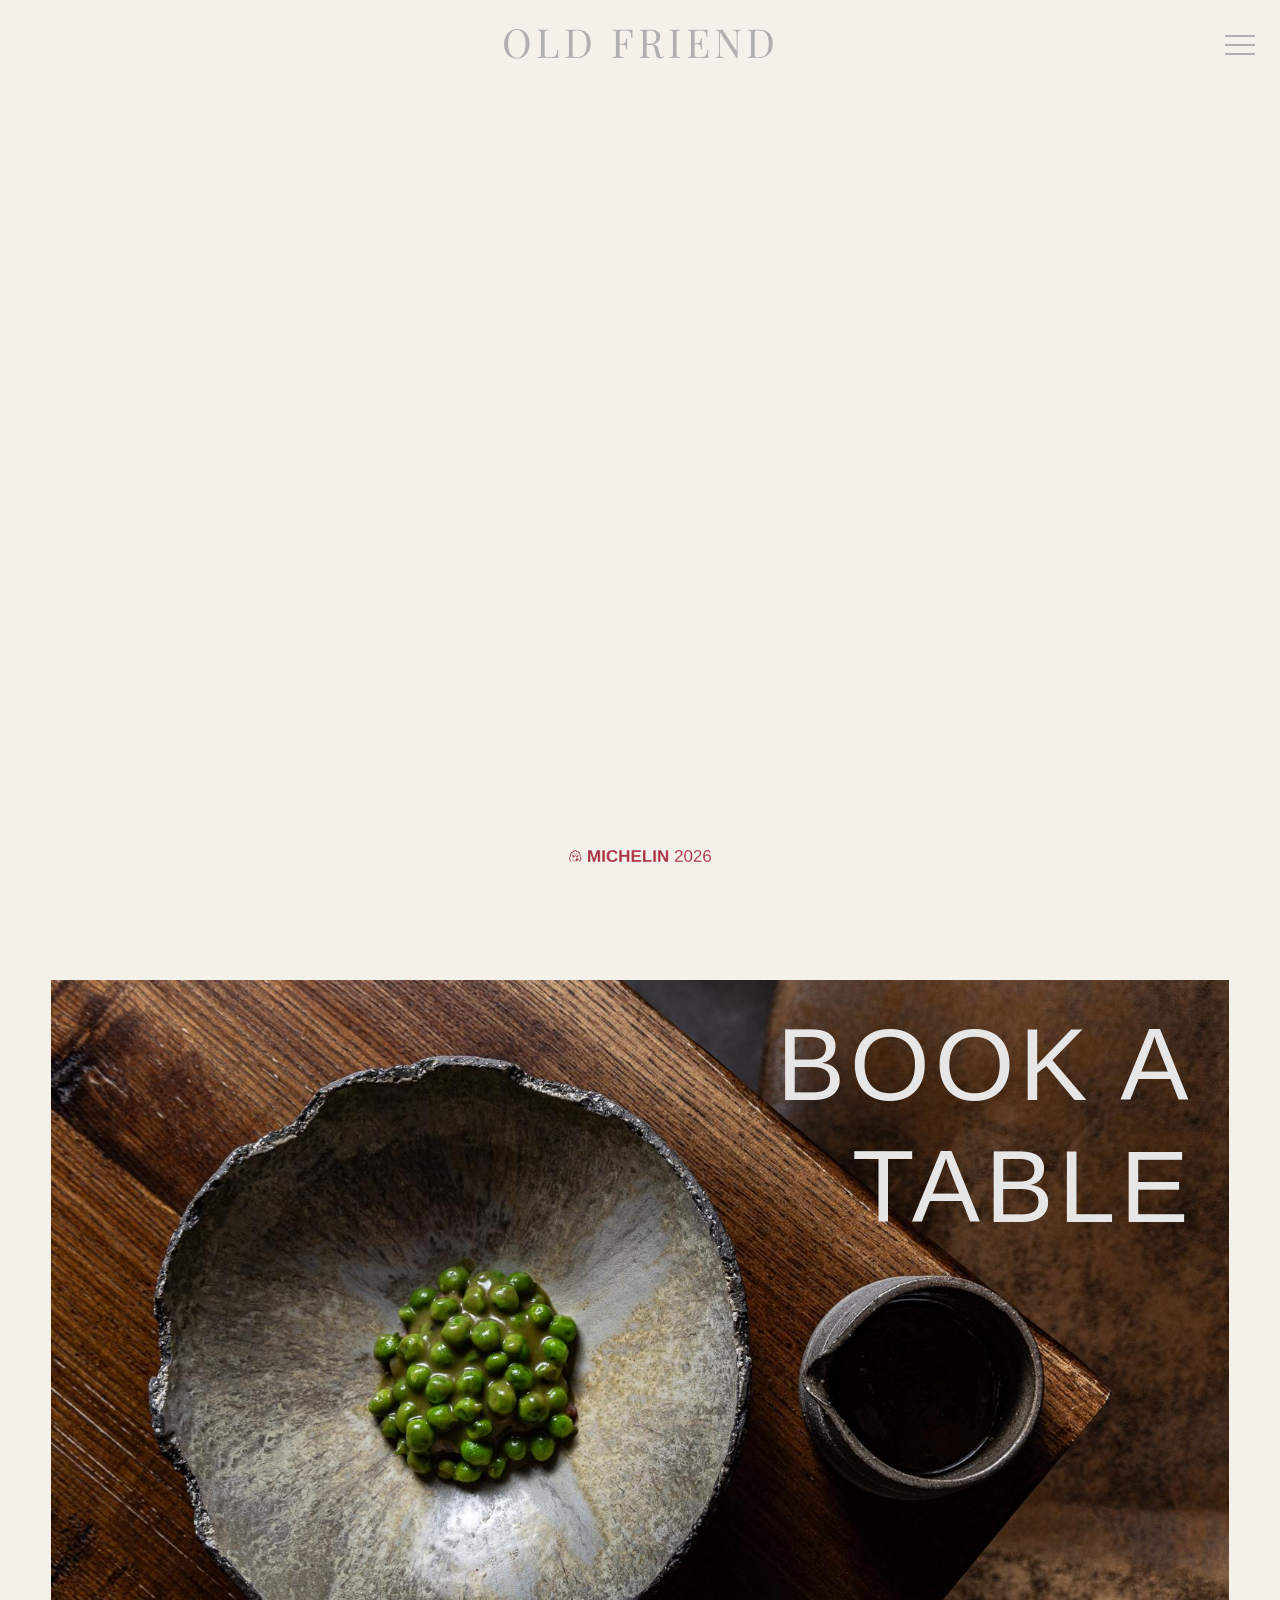
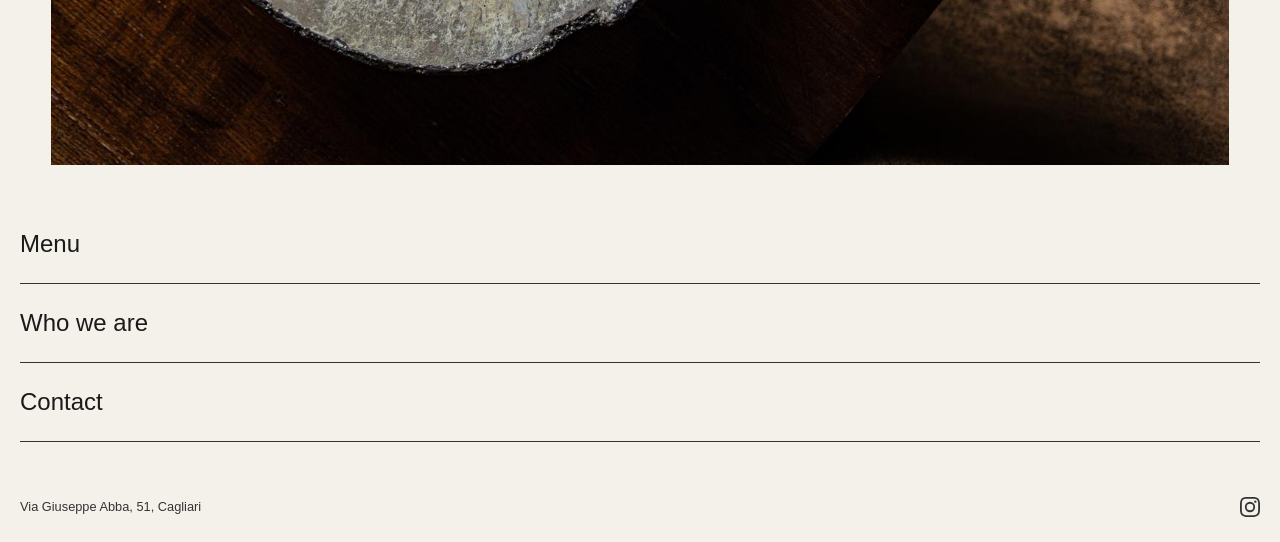
==== index.html @ 7ed7f390 "new layout with hero video" ====
<!DOCTYPE html>
<html lang="en">
<head>
    <meta charset="UTF-8">
    <meta name="viewport" content="width=device-width, initial-scale=1.0">
    <title>Old Friend</title>
    <link rel="stylesheet" href="style.css">
</head>
<body>
    <!-- Hamburger Button -->
    <div class="hamburger-btn" id="hamburger-btn">
        <span></span><span></span><span></span>
    </div>

    <!-- Full Screen Menu Overlay -->
    <nav class="fullscreen-menu" id="fullscreen-menu">
        <ul class="fullscreen-links">
            <li><a href="https://oldfriend.superbexperience.com/reserve/experience" target="_blank">Booking</a></li>
            <li><a href="#" class="nav-link" data-target="accordion-menu">Menu</a></li>
            <li><a href="#" class="nav-link" data-target="accordion-who">Who we are</a></li>
            <li><a href="#" class="nav-link" data-target="accordion-contact">Contact</a></li>
        </ul>
    </nav>

    <!-- Fixed Logo Container -->
    <div class="fixed-logo-container">
        <h1 class="logo">Old Friend</h1>
    </div>

    <!-- Full-Screen Video Hero -->
    <header class="hero-header">
        <video autoplay muted loop playsinline class="hero-video">
            <source src="media/videos/image 20.mp4" type="video/mp4">
        </video>
        
        <!-- Michelin Badge Wrapper for Sticky Logic -->
        <div class="michelin-wrapper" id="michelin-wrapper">
            <div class="michelin-badge" id="michelin-badge">
                <img src="media/logos/michelin2026.png" alt="Michelin Guide 2026" class="michelin-img">
            </div>
        </div>
    </header>

    <main class="menu-container">
        <!-- Standalone Booking Section (Crossfading Images) -->
        <!-- Standalone Booking Section (Crossfading Images) -->
        <a href="https://oldfriend.superbexperience.com/reserve/experience" target="_blank" class="booking-link">
            <div class="booking-crossfade">
                <!-- Base image (matches the first image so there is no flash on load) -->
                <img src="media/photos/image 05.jpeg" class="cf-base-img" style="width: 100%; display: block; height: auto;">
                
                <!-- The 6 crossfading images -->
                <img src="media/photos/image 05.jpeg" alt="Booking 1" class="cf-img cf-1">
                <img src="media/photos/image 06.jpeg" alt="Booking 2" class="cf-img cf-2">
                <img src="media/photos/image 04.jpeg" alt="Booking 3" class="cf-img cf-3">
                <img src="media/photos/image 13.jpeg" alt="Booking 4" class="cf-img cf-4">
                <img src="media/photos/image 15.jpeg" alt="Booking 5" class="cf-img cf-5">
                <img src="media/photos/image 16.jpeg" alt="Booking 6" class="cf-img cf-6">
                
                <div class="booking-overlay" style="z-index: 2;">BOOK A<br>TABLE</div>
            </div>
        </a>

        <!-- Original Accordions -->
        <section class="menu-section">
            <h2 class="menu-title" id="accordion-menu">Menu</h2>
            <div class="menu-content">
                <div id="dynamic-menu-container">Loading today's menus...</div>
            </div>
        </section>

        <!-- Menu Modal -->
        <div id="menu-modal" class="menu-modal">
            <div class="modal-close" id="modal-close">&times;</div>
            <div class="modal-content" id="modal-content"></div>
        </div>

       <section class="menu-section">
            <h2 class="menu-title" id="accordion-who">Who we are</h2>
            <div class="menu-content">
                <p>Old Friend was born from a desire to strip away the stiff pretensions of traditional fine dining without compromising on culinary brilliance. Helmed by Chef Dario Torabi, the restaurant operates on a strictly punk-rock philosophy: raw, authentic, and unapologetic. Rooted deeply in Cagliari, the kitchen champions wild fermentation, natural wines, and hyper-local Sardinian ingredients, elevating them with Michelin-level precision and technique. It is a space where the visceral energy of an underground venue meets absolute gastronomic rigor, proving that world-class cuisine doesn't need white tablecloths—just a rebellious, uncompromising passion for the craft.</p>
                
                <!-- Added Image 07 -->
                <img src="media/photos/image 07.jpeg" alt="Inside Old Friend" style="width: 100%; height: auto; margin-top: 25px; display: block;">
            </div>
        </section>

        <section class="menu-section">
            <h2 class="menu-title" id="accordion-contact">Contact</h2>
            <div class="menu-content">
                <p style="margin-top: 0; line-height: 1.6;">
                    <strong>Address</strong><br>
                    Via Giuseppe Abba, 51<br>
                    09127 Cagliari CA, Italy
                </p>
                <p style="line-height: 1.6;">
                    <strong>Contact</strong><br>
                    <a href="mailto:info@oldfriendcagliari.com" style="color: #1a1a1a; text-decoration: none;">info@oldfriendcagliari.com</a><br>
                    <a href="tel:+390000000000" style="color: #1a1a1a; text-decoration: none;">+39 000 000 0000</a>
                </p>
            </div>
        </section>
    </main>

    <!-- Fixed Footer -->
    <footer class="site-footer">
        <div class="address">Via Giuseppe Abba, 51, Cagliari</div>
        <a href="https://www.instagram.com/oldfriendcagliari/" target="_blank" class="ig-link" aria-label="Instagram">
            <svg viewBox="0 0 24 24" width="20" height="20" fill="currentColor">
                <path d="M12 2.163c3.204 0 3.584.012 4.85.07 3.252.148 4.771 1.691 4.919 4.919.058 1.265.069 1.645.069 4.849 0 3.205-.012 3.584-.069 4.849-.149 3.225-1.664 4.771-4.919 4.919-1.266.058-1.644.07-4.85.07-3.204 0-3.584-.012-4.849-.07-3.26-.149-4.771-1.699-4.919-4.92-.058-1.265-.07-1.644-.07-4.849 0-3.204.013-3.583.07-4.849.149-3.227 1.664-4.771 4.919-4.919 1.266-.057 1.645-.069 4.849-.069zM12 0C8.741 0 8.333.014 7.053.072 2.695.272.273 2.69.073 7.052.014 8.333 0 8.741 0 12c0 3.259.014 3.668.072 4.948.2 4.358 2.618 6.78 6.98 6.98C8.333 23.986 8.741 24 12 24c3.259 0 3.668-.014 4.948-.072 4.354-.2 6.782-2.618 6.979-6.98.059-1.28.073-1.689.073-4.948 0-3.259-.014-3.667-.072-4.947-.196-4.354-2.617-6.78-6.979-6.98C15.668.014 15.259 0 12 0zm0 5.838a6.162 6.162 0 100 12.324 6.162 6.162 0 000-12.324zM12 16a4 4 0 110-8 4 4 0 010 8zm6.406-11.845a1.44 1.44 0 100 2.881 1.44 1.44 0 000-2.881z"/>
            </svg>
        </a>
    </footer>

    <script src="script.js"></script>
</body>
</html>
---- style.css ----
@import url('https://fonts.googleapis.com/css2?family=Playfair+Display:ital,wght@0,400;0,600;1,400&display=swap');

/* --- 1. BASE STYLES --- */
body {
    margin: 0;
    padding-top: 0;
    font-family: sans-serif;
    display: flex;
    flex-direction: column;
    min-height: 100vh; /* Fallback for older screens */
    min-height: 100dvh; /* The mobile fix */
    background-color: #f4f1eb; 
    color: #1a1a1a;
}

body.modal-open {
    overflow: hidden;
}

/* --- 2. HERO HEADER & LOGOS --- */
.hero-header {
    position: relative;
    width: 100%;
    height: 100dvh;
    display: flex;
    flex-direction: column;
    justify-content: space-between;
    align-items: center;
    padding: 30px 0 40px 0;
    box-sizing: border-box;
    overflow: visible; /* Prevents clipping of Michelin badge */
}

.hero-video {
    position: absolute;
    top: 0;
    left: 0;
    width: 100%;
    height: 100%;
    object-fit: cover;
    z-index: 0;
}

.fixed-logo-container {
    position: fixed;
    top: 0;
    left: 0;
    width: 100%;
    padding: 15px 0;
    z-index: 1002;
    text-align: center;
    background-color: transparent; 
    pointer-events: none; 
    transition: background-color 0.3s ease, height 0.3s ease;
    height: 70px;
}

.fixed-logo-container.scrolled-bg {
    background-color: #f4f1eb; 
    height: 90px;
}

.logo {
    font-family: 'Playfair Display', serif;
    font-weight: 400;
    font-size: 2.5rem; 
    text-transform: uppercase;
    letter-spacing: 4px; 
    margin: 0;
    color: #b1b0b0; /* Light grey by default to pop over video */
    transition: color 0.3s ease;
    pointer-events: auto;
}

.fixed-logo-container.scrolled-bg .logo {
    color: #1c1c1c; /* Changes to dark over the white background */
}

.michelin-wrapper {
    position: absolute;
    bottom: 30px;
    width: 100%;
    height: 20px;
    z-index: 1004; /* Forces it above everything else */
}

.michelin-badge {
    display: flex;
    justify-content: center;
    width: 100%;
}

.michelin-img {
    height: 12px;
    width: auto;
    opacity: 0.9;
}

.michelin-badge.stuck {
    position: fixed;
    top: 65px;
    z-index: 1003;
    padding-top: 10px;
}

/* --- 3. HAMBURGER MENU & OVERLAY --- */
.hamburger-btn {
    position: fixed;
    top: 35px;
    right: 25px;
    width: 30px;
    height: 20px;
    z-index: 2005;
    cursor: pointer;
    display: flex;
    flex-direction: column;
    justify-content: space-between;
}

.hamburger-btn span {
    display: block;
    height: 2px;
    width: 100%;
    background-color: #b1b0b0; /* Matches the light grey logo by default */
    transition: 0.3s;
}

/* Changes to dark when scrolled over the white background */
.hamburger-btn.scrolled-bg span {
    background-color: #1c1c1c; 
}

/* X Animation */
.hamburger-btn.open span:nth-child(1) { transform: translateY(9px) rotate(45deg); }
.hamburger-btn.open span:nth-child(2) { opacity: 0; }
.hamburger-btn.open span:nth-child(3) { transform: translateY(-9px) rotate(-45deg); }

.fullscreen-menu {
    position: fixed;
    top: 0; left: 0;
    width: 100vw; height: 100dvh;
    background-color: #f4f1eb;
    z-index: 2004;
    display: flex;
    justify-content: center;
    align-items: center;
    opacity: 0;
    pointer-events: none;
    transition: opacity 0.3s ease;
}

.fullscreen-menu.active {
    opacity: 1;
    pointer-events: auto;
}

.fullscreen-links {
    list-style: none;
    padding: 0;
    text-align: center;
    width: 80%;
}

.fullscreen-links li {
    border-bottom: 1px solid #333;
}

.fullscreen-links li:first-child {
    border-top: 1px solid #333;
}

.fullscreen-links a {
    display: block;
    padding: 25px 0;
    font-family: 'Playfair Display', serif;
    font-size: 2rem;
    color: #1a1a1a;
    text-decoration: none;
    text-transform: uppercase;
}

/* --- 4. MAIN CONTENT & MENU ACCORDIONS --- */
.menu-container {
    margin: 0 0 30px 0; 
    padding: 20px 20px 0 20px;
    flex: 1;
    background-color: #f4f1eb;
    min-height: 110dvh; 
}

.menu-section {
    border-bottom: 1px solid #333;
    padding: 5px 0;
}

.menu-title {
    cursor: pointer;
    padding: 20px 0;
    margin: 0;
    font-weight: normal;
    -webkit-tap-highlight-color: transparent; 
}

.menu-title:hover,
.menu-title.active {
    font-style: italic;
    color: #8a1c1c; 
    transition: all 0.2s ease-in-out;
}

.menu-content {
    display: none;
    padding-bottom: 20px;
}

.menu-category-title {
    font-family: 'Playfair Display', serif;
    font-size: 1.2rem; 
    font-weight: normal; 
    margin-top: 30px;
    margin-bottom: 15px;
    border-bottom: 1px solid #333;
    padding-bottom: 5px;
    color: #1a1a1a;
}

.menu-link {
    cursor: pointer;
    margin-bottom: 15px;
}
.menu-link:hover { color: #8a1c1c; }

.menu-link-header {
    display: flex;
    justify-content: space-between;
    align-items: baseline;
    font-family: 'Playfair Display', serif;
    font-weight: normal; 
    font-size: 0.85rem; 
    color: #1a1a1a;
}

.menu-link-price {
    font-family: sans-serif; 
    font-weight: 400;
    font-size: 0.85rem;
}

.menu-link-desc {
    margin: 2px 0 0 0;
    font-size: 0.85rem;
    color: #555;
}

.plus-icon {
    font-family: sans-serif;
    font-weight: 300;
    font-size: 1.1rem;
    color: #8a1c1c; 
    margin-left: 6px; 
    transition: transform 0.2s ease;
}

/* --- 5. BOOKING CROSSFADE ANIMATION --- */
.booking-link {
    text-decoration: none;
    display: block;
}

.booking-crossfade {
    position: relative;
    width: 95%;
    margin: 60px auto 40px auto; 
}

.cf-img {
    position: absolute;
    top: 0; 
    left: 0;
    width: 100%; 
    height: 100%;
    object-fit: cover;
    opacity: 0;
    animation: crossfade 78s infinite linear;
}

.cf-1 { animation-delay: 0s; }
.cf-2 { animation-delay: 13s; }
.cf-3 { animation-delay: 26s; }
.cf-4 { animation-delay: 39s; }
.cf-5 { animation-delay: 52s; }
.cf-6 { animation-delay: 65s; } 

@keyframes crossfade {
    0% { opacity: 0; }
    4% { opacity: 1; }       
    16.66% { opacity: 1; }   
    21% { opacity: 0; }      
    100% { opacity: 0; }
}

.booking-overlay {
    position: absolute;
    top: 3%; 
    right: 3%;
    color: rgb(230, 230, 230);
    font-weight: 400;
    font-family: sans-serif; 
    text-align: right;
    line-height: 1.2; 
    font-size: 8vw; 
    letter-spacing: 5px; 
    z-index: 2; /* Forces it above fading images */
}

/* --- 6. MENU MODAL --- */
.menu-modal {
    display: none; 
    position: fixed;
    top: 2.5%; 
    left: 2.5%; 
    width: 95vw; 
    height: 95dvh; 
    background-color: rgb(240, 232, 232); 
    border-color: #6d6c6c;
    border: 1px solid;
    z-index: 2000;
    overflow-y: auto;
    padding: 60px 20px 40px 20px;
    box-sizing: border-box;
}

.menu-modal.active {
    display: block;
}

.modal-close {
    position: absolute;
    top: 20px; 
    right: 30px;
    font-size: 2.5rem; 
    cursor: pointer;
    font-family: sans-serif;
    color: #1a1a1a;
}

.modal-content {
    max-width: 600px; 
    margin: 0 auto;
    display: flex;
    flex-direction: column;
    min-height: calc(100dvh - 100px); 
}

.modal-title {
    font-family: 'Playfair Display', serif;
    font-size: 2rem;
    text-align: center;
    text-transform: uppercase;
    margin-bottom: 5px;
}

.modal-subtitle {
    text-align: center;
    font-size: 1rem;
    margin-bottom: 30px;
    font-weight: bold;
}

.dish-item {
    font-family: sans-serif;
    font-size: 1.1rem;
    text-align: center;
    margin-bottom: 15px;
}

.dish-item-alla-carta {
    display: flex;
    justify-content: space-between;
    margin-bottom: 15px;
    font-size: 1.1rem;
}

.dish-item-alla-carta:first-of-type {
    margin-top: 30px; 
}

.dish-item-alla-carta strong {
    font-weight: normal; 
    font-family: 'Playfair Display', serif; 
}

.oppure {
    text-align: center;
    font-style: italic;
    margin: 30px 0;
    color: #555;
}

.allergen-sup {
    font-size: 0.6rem;
    margin-left: 2px;
}

.allergen-footer {
    margin-top: auto; 
    padding-top: 30px;
    padding-bottom: 20px; 
    border-top: 1px solid #ccc;
    font-size: 0.75rem;
    color: #555;
    line-height: 1.5;
}

/* --- 7. FOOTER --- */
.site-footer {
    background-color: #f4f1eb; 
    color: #1a1a1a;
    display: flex;
    justify-content: space-between; 
    align-items: center;
    padding: 25px 20px;
    box-sizing: border-box;
}

.address {
    font-size: 0.8rem;
    color: #333;
}

.ig-link {
    color: #333;
    display: flex;
    align-items: center;
}

.ig-link:hover {
    color: #8b8386;
}
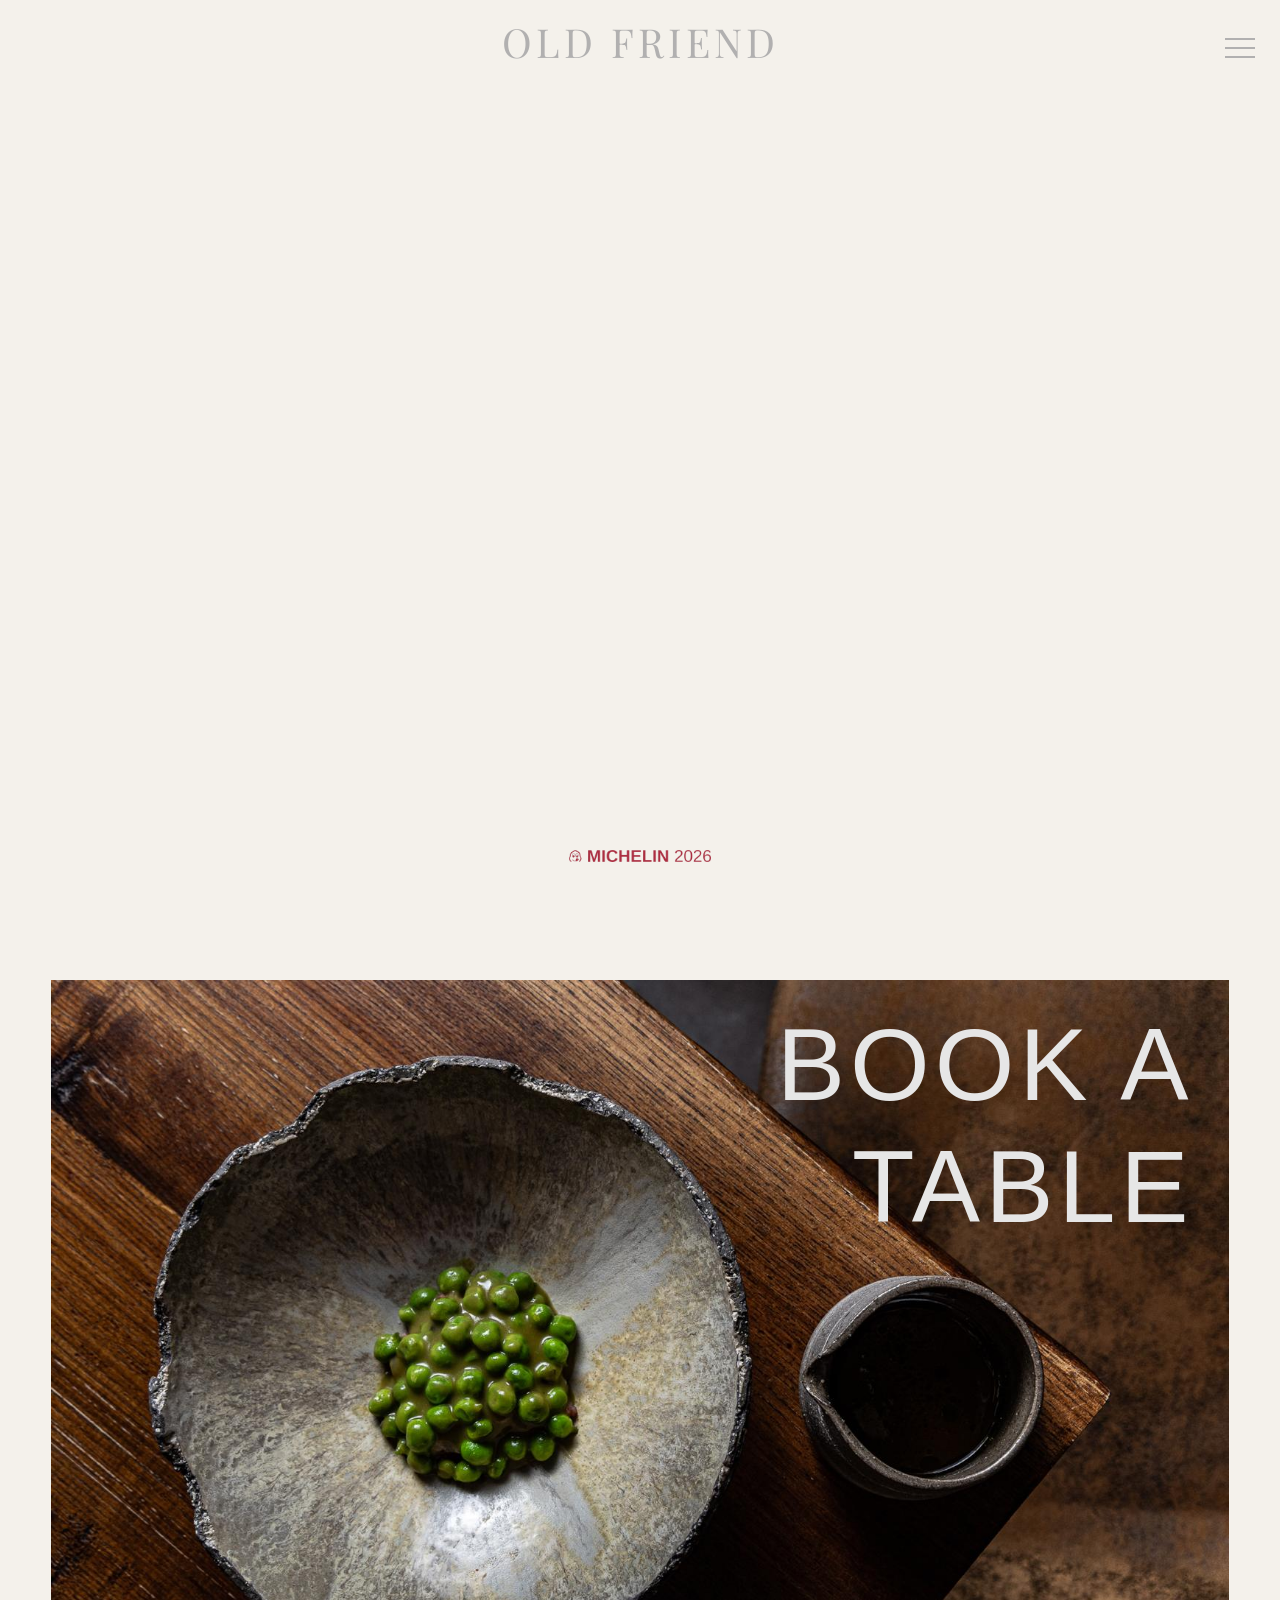
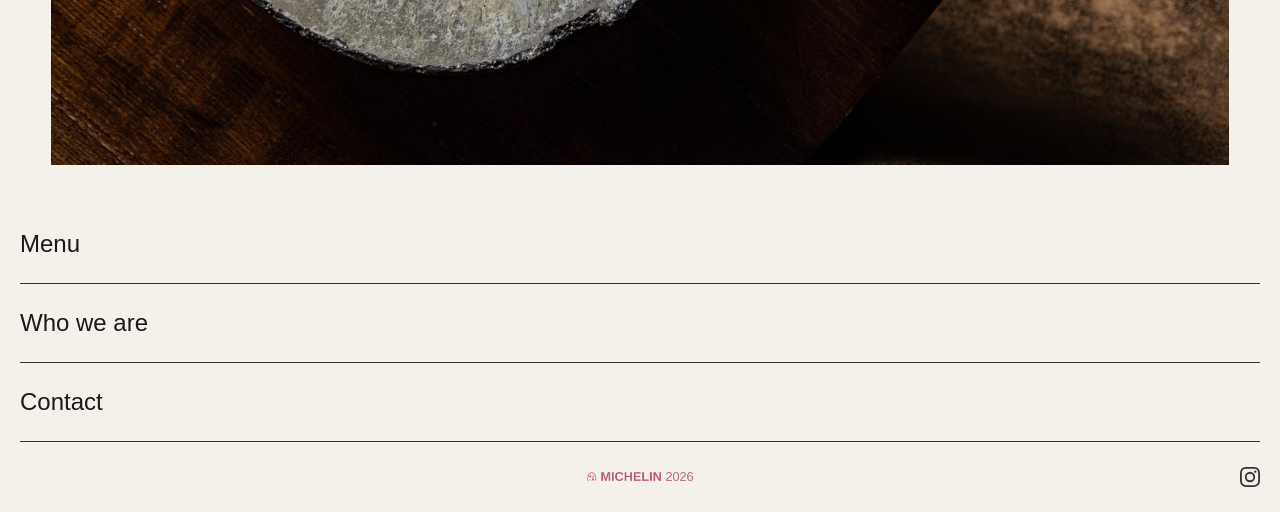
==== commit c1fb988b: "new layout" ====
--- a/index.html
+++ b/index.html
@@ -41,51 +41,50 @@
         </div>
     </header>
 
-    <main class="menu-container">
-        <!-- Standalone Booking Section (Crossfading Images) -->
-        <!-- Standalone Booking Section (Crossfading Images) -->
-        <a href="https://oldfriend.superbexperience.com/reserve/experience" target="_blank" class="booking-link">
-            <div class="booking-crossfade">
-                <!-- Base image (matches the first image so there is no flash on load) -->
-                <img src="media/photos/image 05.jpeg" class="cf-base-img" style="width: 100%; display: block; height: auto;">
-                
-                <!-- The 6 crossfading images -->
-                <img src="media/photos/image 05.jpeg" alt="Booking 1" class="cf-img cf-1">
-                <img src="media/photos/image 06.jpeg" alt="Booking 2" class="cf-img cf-2">
-                <img src="media/photos/image 04.jpeg" alt="Booking 3" class="cf-img cf-3">
-                <img src="media/photos/image 13.jpeg" alt="Booking 4" class="cf-img cf-4">
-                <img src="media/photos/image 15.jpeg" alt="Booking 5" class="cf-img cf-5">
-                <img src="media/photos/image 16.jpeg" alt="Booking 6" class="cf-img cf-6">
-                
-                <div class="booking-overlay" style="z-index: 2;">BOOK A<br>TABLE</div>
+    <!-- New wrapper to keep the footer at the bottom of the screen -->
+    <div class="scroll-content">
+        
+        <main class="menu-container">
+            <!-- Standalone Booking Section (Crossfading Images) -->
+            <a href="https://oldfriend.superbexperience.com/reserve/experience" target="_blank" class="booking-link">
+                <div class="booking-crossfade">
+                    <img src="media/photos/image 05.jpeg" class="cf-base-img" style="width: 100%; display: block; height: auto;">
+                    
+                    <img src="media/photos/image 05.jpeg" alt="Booking 1" class="cf-img cf-1">
+                    <img src="media/photos/image 06.jpeg" alt="Booking 2" class="cf-img cf-2">
+                    <img src="media/photos/image 04.jpeg" alt="Booking 3" class="cf-img cf-3">
+                    <img src="media/photos/image 13.jpeg" alt="Booking 4" class="cf-img cf-4">
+                    <img src="media/photos/image 15.jpeg" alt="Booking 5" class="cf-img cf-5">
+                    <img src="media/photos/image 16.jpeg" alt="Booking 6" class="cf-img cf-6">
+                    
+                    <div class="booking-overlay" style="z-index: 2;">BOOK A<br>TABLE</div>
+                </div>
+            </a>
+
+            <!-- Original Accordions -->
+            <section class="menu-section">
+                <h2 class="menu-title" id="accordion-menu">Menu</h2>
+                <div class="menu-content">
+                    <div id="dynamic-menu-container">Loading today's menus...</div>
+                </div>
+            </section>
+
+            <!-- Menu Modal -->
+            <div id="menu-modal" class="menu-modal">
+                <div class="modal-close" id="modal-close">&times;</div>
+                <div class="modal-content" id="modal-content"></div>
             </div>
-        </a>
 
-        <!-- Original Accordions -->
-        <section class="menu-section">
-            <h2 class="menu-title" id="accordion-menu">Menu</h2>
-            <div class="menu-content">
-                <div id="dynamic-menu-container">Loading today's menus...</div>
-            </div>
-        </section>
+           <section class="menu-section">
+                <h2 class="menu-title" id="accordion-who">Who we are</h2>
+                <div class="menu-content">
+                    <p>Old Friend was born from a desire to strip away the stiff pretensions of traditional fine dining without compromising on culinary brilliance. Helmed by Chef Dario Torabi, the restaurant operates on a strictly punk-rock philosophy: raw, authentic, and unapologetic. Rooted deeply in Cagliari, the kitchen champions wild fermentation, natural wines, and hyper-local Sardinian ingredients, elevating them with Michelin-level precision and technique. It is a space where the visceral energy of an underground venue meets absolute gastronomic rigor, proving that world-class cuisine doesn't need white tablecloths—just a rebellious, uncompromising passion for the craft.</p>
+                    
+                    <img src="media/photos/image 07.jpeg" alt="Inside Old Friend" style="width: 100%; height: auto; margin-top: 25px; display: block;">
+                </div>
+            </section>
 
-        <!-- Menu Modal -->
-        <div id="menu-modal" class="menu-modal">
-            <div class="modal-close" id="modal-close">&times;</div>
-            <div class="modal-content" id="modal-content"></div>
-        </div>
-
-       <section class="menu-section">
-            <h2 class="menu-title" id="accordion-who">Who we are</h2>
-            <div class="menu-content">
-                <p>Old Friend was born from a desire to strip away the stiff pretensions of traditional fine dining without compromising on culinary brilliance. Helmed by Chef Dario Torabi, the restaurant operates on a strictly punk-rock philosophy: raw, authentic, and unapologetic. Rooted deeply in Cagliari, the kitchen champions wild fermentation, natural wines, and hyper-local Sardinian ingredients, elevating them with Michelin-level precision and technique. It is a space where the visceral energy of an underground venue meets absolute gastronomic rigor, proving that world-class cuisine doesn't need white tablecloths—just a rebellious, uncompromising passion for the craft.</p>
-                
-                <!-- Added Image 07 -->
-                <img src="media/photos/image 07.jpeg" alt="Inside Old Friend" style="width: 100%; height: auto; margin-top: 25px; display: block;">
-            </div>
-        </section>
-
-        <section class="menu-section">
+            <section class="menu-section">
             <h2 class="menu-title" id="accordion-contact">Contact</h2>
             <div class="menu-content">
                 <p style="margin-top: 0; line-height: 1.6;">
@@ -98,19 +97,43 @@
                     <a href="mailto:info@oldfriendcagliari.com" style="color: #1a1a1a; text-decoration: none;">info@oldfriendcagliari.com</a><br>
                     <a href="tel:+390000000000" style="color: #1a1a1a; text-decoration: none;">+39 000 000 0000</a>
                 </p>
+                <p style="line-height: 1.6; margin-bottom: 0;">
+                    <strong>Reservations</strong><br>
+                    <a href="https://oldfriend.superbexperience.com/reserve/experience" target="_blank" style="color: #8a1c1c; text-decoration: underline; font-weight: 500;">Book a Table</a>
+                </p>
             </div>
         </section>
-    </main>
 
-    <!-- Fixed Footer -->
-    <footer class="site-footer">
-        <div class="address">Via Giuseppe Abba, 51, Cagliari</div>
-        <a href="https://www.instagram.com/oldfriendcagliari/" target="_blank" class="ig-link" aria-label="Instagram">
-            <svg viewBox="0 0 24 24" width="20" height="20" fill="currentColor">
-                <path d="M12 2.163c3.204 0 3.584.012 4.85.07 3.252.148 4.771 1.691 4.919 4.919.058 1.265.069 1.645.069 4.849 0 3.205-.012 3.584-.069 4.849-.149 3.225-1.664 4.771-4.919 4.919-1.266.058-1.644.07-4.85.07-3.204 0-3.584-.012-4.849-.07-3.26-.149-4.771-1.699-4.919-4.92-.058-1.265-.07-1.644-.07-4.849 0-3.204.013-3.583.07-4.849.149-3.227 1.664-4.771 4.919-4.919 1.266-.057 1.645-.069 4.849-.069zM12 0C8.741 0 8.333.014 7.053.072 2.695.272.273 2.69.073 7.052.014 8.333 0 8.741 0 12c0 3.259.014 3.668.072 4.948.2 4.358 2.618 6.78 6.98 6.98C8.333 23.986 8.741 24 12 24c3.259 0 3.668-.014 4.948-.072 4.354-.2 6.782-2.618 6.979-6.98.059-1.28.073-1.689.073-4.948 0-3.259-.014-3.667-.072-4.947-.196-4.354-2.617-6.78-6.979-6.98C15.668.014 15.259 0 12 0zm0 5.838a6.162 6.162 0 100 12.324 6.162 6.162 0 000-12.324zM12 16a4 4 0 110-8 4 4 0 010 8zm6.406-11.845a1.44 1.44 0 100 2.881 1.44 1.44 0 000-2.881z"/>
-            </svg>
-        </a>
-    </footer>
+            
+
+        </main>
+
+       <!-- Fixed Footer (Now with Michelin Logo) -->
+        <!-- Footer with Michelin logo and Instagram icon -->
+        
+        
+
+        <!-- Footer with Michelin Logo and Instagram Icon aligned on the same row -->
+        <footer class="site-footer">
+            <!-- Left spacer to ensure the Michelin badge stays perfectly centered in the layout -->
+            <div class="footer-spacer"></div>
+
+            <!-- Centered Michelin Badge -->
+            <div class="footer-michelin">
+                <img src="media/logos/michelin2026.png" alt="Michelin Guide 2026" class="michelin-img-small">
+            </div>
+            
+            <!-- Instagram Link aligned right -->
+            <div class="footer-social">
+                <a href="https://www.instagram.com/oldfriendcagliari/" target="_blank" class="ig-link" aria-label="Instagram">
+                    <svg viewBox="0 0 24 24" width="20" height="20" fill="currentColor">
+                        <path d="M12 2.163c3.204 0 3.584.012 4.85.07 3.252.148 4.771 1.691 4.919 4.919.058 1.265.069 1.645.069 4.849 0 3.205-.012 3.584-.069 4.849-.149 3.225-1.664 4.771-4.919 4.919-1.266.058-1.644.07-4.85.07-3.204 0-3.584-.012-4.849-.07-3.26-.149-4.771-1.699-4.919-4.92-.058-1.265-.07-1.644-.07-4.849 0-3.204.013-3.583.07-4.849.149-3.227 1.664-4.771 4.919-4.919 1.266-.057 1.645-.069 4.849-.069zM12 0C8.741 0 8.333.014 7.053.072 2.695.272.273 2.69.073 7.052.014 8.333 0 8.741 0 12c0 3.259.014 3.668.072 4.948.2 4.358 2.618 6.78 6.98 6.98C8.333 23.986 8.741 24 12 24c3.259 0 3.668-.014 4.948-.072 4.354-.2 6.782-2.618 6.979-6.98.059-1.28.073-1.689.073-4.948 0-3.259-.014-3.667-.072-4.947-.196-4.354-2.617-6.78-6.979-6.98C15.668.014 15.259 0 12 0zm0 5.838a6.162 6.162 0 100 12.324 6.162 6.162 0 000-12.324zM12 16a4 4 0 110-8 4 4 0 010 8zm6.406-11.845a1.44 1.44 0 100 2.881 1.44 1.44 0 000-2.881z"/>
+                    </svg>
+                </a>
+            </div>
+        </footer>
+        
+    </div>
 
     <script src="script.js"></script>
 </body>
--- a/style.css
+++ b/style.css
@@ -57,7 +57,7 @@
 
 .fixed-logo-container.scrolled-bg {
     background-color: #f4f1eb; 
-    height: 90px;
+    height: 70px;
 }
 
 .logo {
@@ -81,7 +81,7 @@
     bottom: 30px;
     width: 100%;
     height: 20px;
-    z-index: 1004; /* Forces it above everything else */
+    z-index: 1; /* Forces it above everything else */
 }
 
 .michelin-badge {
@@ -106,7 +106,7 @@
 /* --- 3. HAMBURGER MENU & OVERLAY --- */
 .hamburger-btn {
     position: fixed;
-    top: 35px;
+    top: 38px;
     right: 25px;
     width: 30px;
     height: 20px;
@@ -180,39 +180,54 @@
 }
 
 /* --- 4. MAIN CONTENT & MENU ACCORDIONS --- */
+.scroll-content {
+    display: flex;
+    flex-direction: column;
+    min-height: 100dvh; /* Ensures the video can scroll away fully */
+    background-color: #f4f1eb;
+    width: 100%;
+}
+
 .menu-container {
-    margin: 0 0 30px 0; 
     padding: 20px 20px 0 20px;
-    flex: 1;
-    background-color: #f4f1eb;
-    min-height: 110dvh; 
-}
-
-.menu-section {
-    border-bottom: 1px solid #333;
-    padding: 5px 0;
-}
-
+    flex: 1; /* Pushes the footer to the very bottom of the screen */
+}
+
+.menu-content {
+    display: none;
+    padding-bottom: 20px;
+}
+
+/* Automatically show the content ONLY when the title gets the active (italic/red) class */
+.menu-title.active + .menu-content {
+    display: block;
+}
+
+/* The main accordion titles (Menu, Who we are, Contact) */
 .menu-title {
     cursor: pointer;
     padding: 20px 0;
     margin: 0;
-    font-weight: normal;
+    font-weight: 500; 
+    font-size: 1.5rem; 
     -webkit-tap-highlight-color: transparent; 
-}
-
-.menu-title:hover,
+    transition: all 0.2s ease-in-out;
+}
+
+/* 1. ONLY apply the italic and red color when the accordion is actually OPEN */
 .menu-title.active {
     font-style: italic;
     color: #8a1c1c; 
-    transition: all 0.2s ease-in-out;
-}
-
-.menu-content {
-    display: none;
-    padding-bottom: 20px;
-}
-
+}
+
+/* 2. Desktop-only hover effect (prevents the "sticky" bug on mobile phones) */
+@media (hover: hover) {
+    .menu-title:hover {
+        color: #8a1c1c; /* Changes color on mouse hover, but won't stick on touch screens */
+    }
+}
+
+/* "Alla Carta" and "Degustazione" Headers */
 .menu-category-title {
     font-family: 'Playfair Display', serif;
     font-size: 1.2rem; 
@@ -230,35 +245,41 @@
 }
 .menu-link:hover { color: #8a1c1c; }
 
+/* The Item Titles (e.g. A SUD DI NESSUN NORD) */
 .menu-link-header {
     display: flex;
     justify-content: space-between;
     align-items: baseline;
     font-family: 'Playfair Display', serif;
     font-weight: normal; 
-    font-size: 0.85rem; 
-    color: #1a1a1a;
-}
-
+    font-size: 1rem; /* Increased back up from 0.85rem */
+    color: #1a1a1a;
+}
+
+/* The Prices (e.g. €90) */
 .menu-link-price {
     font-family: sans-serif; 
-    font-weight: 400;
-    font-size: 0.85rem;
-}
-
+    font-weight: 600; /* Restores the bold look from the screenshot */
+    font-size: 1.15rem; /* Restores the larger size */
+}
+
+/* The Descriptions (e.g. 12 portate) */
 .menu-link-desc {
     margin: 2px 0 0 0;
-    font-size: 0.85rem;
+    font-size: 0.9rem;
     color: #555;
 }
 
-.plus-icon {
-    font-family: sans-serif;
-    font-weight: 300;
-    font-size: 1.1rem;
-    color: #8a1c1c; 
-    margin-left: 6px; 
-    transition: transform 0.2s ease;
+/* Added Michelin Logo at the bottom of the accordions */
+.bottom-michelin {
+    display: flex;
+    justify-content: center;
+    padding: 60px 0 20px 0; /* Gives it breathing room below the contact info */
+}
+
+.menu-section {
+    border-bottom: 1px solid #333;
+    padding: 5px 0;
 }
 
 /* --- 5. BOOKING CROSSFADE ANIMATION --- */
@@ -317,14 +338,14 @@
 .menu-modal {
     display: none; 
     position: fixed;
-    top: 2.5%; 
-    left: 2.5%; 
-    width: 95vw; 
-    height: 95dvh; 
+    top: 0; 
+    left: 0; 
+    width: 100vw; 
+    height: 100dvh; 
     background-color: rgb(240, 232, 232); 
     border-color: #6d6c6c;
     border: 1px solid;
-    z-index: 2000;
+    z-index: 2006;
     overflow-y: auto;
     padding: 60px 20px 40px 20px;
     box-sizing: border-box;
@@ -417,15 +438,34 @@
     background-color: #f4f1eb; 
     color: #1a1a1a;
     display: flex;
-    justify-content: space-between; 
+    justify-content: space-between;
     align-items: center;
     padding: 25px 20px;
     box-sizing: border-box;
-}
-
-.address {
-    font-size: 0.8rem;
-    color: #333;
+    width: 100%;
+}
+
+/* Three equal columns to maintain exact centering */
+.footer-spacer,
+.footer-michelin,
+.footer-social {
+    flex: 1;
+    display: flex;
+    align-items: center;
+}
+
+.footer-michelin {
+    justify-content: center;
+}
+
+.footer-social {
+    justify-content: flex-end;
+}
+
+.michelin-img-small {
+    height: 9px;
+    width: auto;
+    opacity: 0.7;
 }
 
 .ig-link {
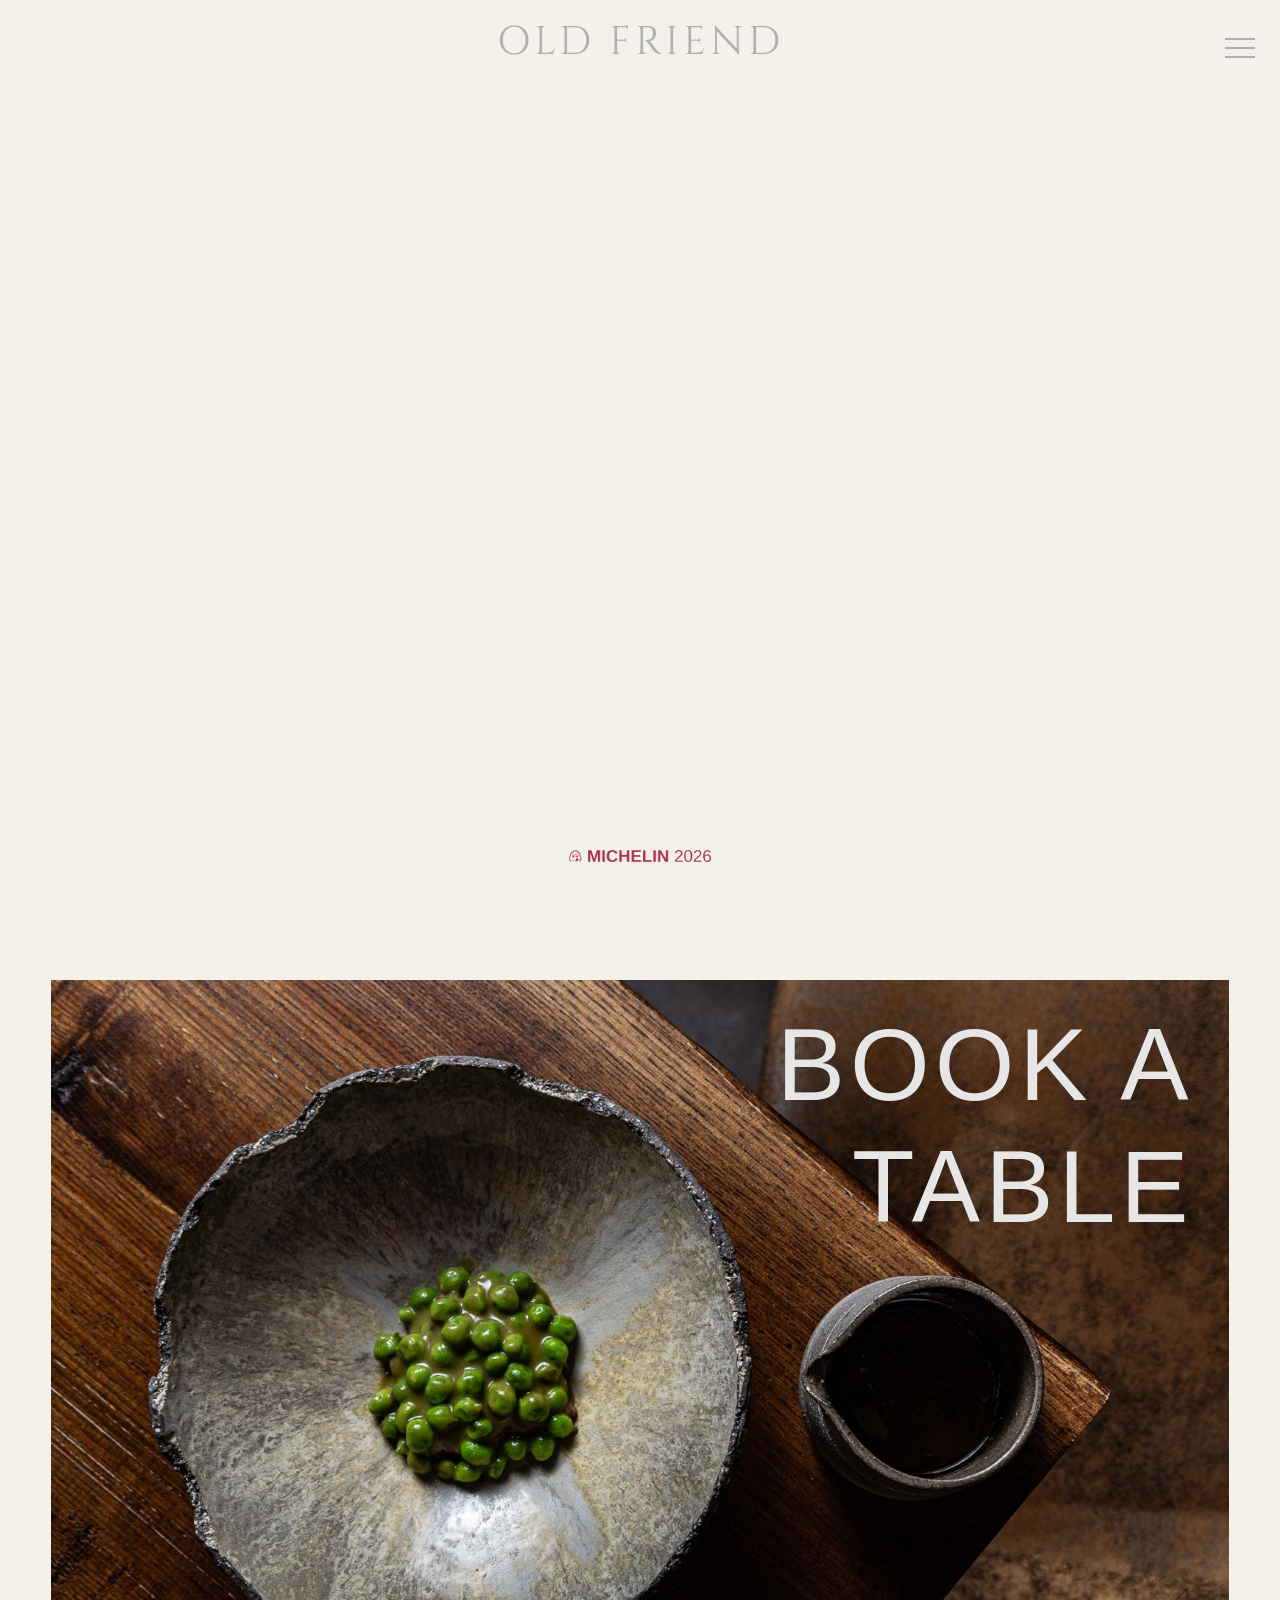
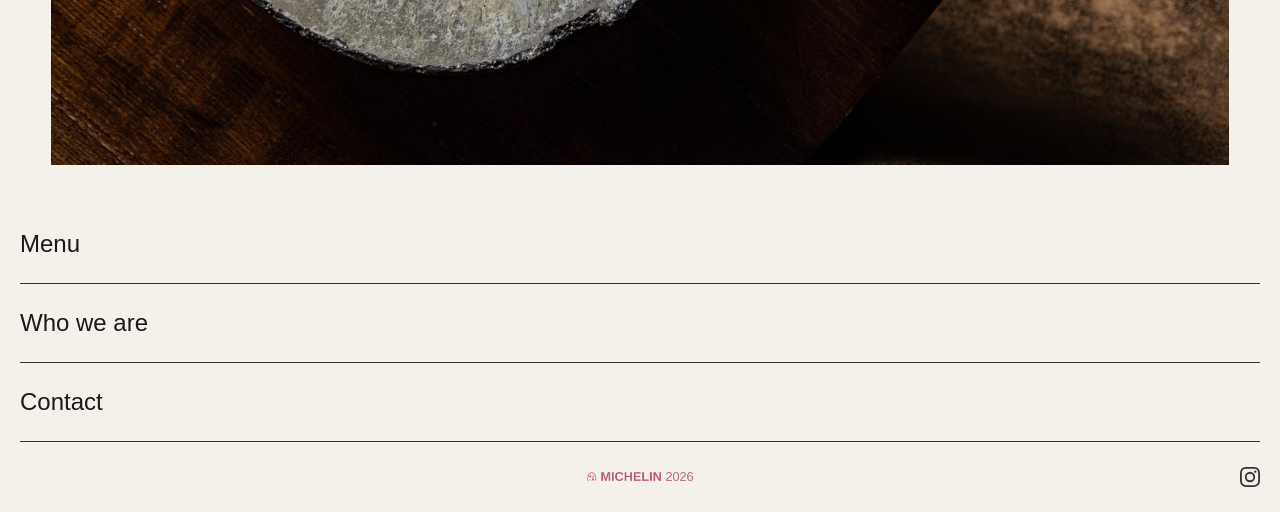
==== commit ac89c247: "multi lang" ====
--- a/index.html
+++ b/index.html
@@ -14,12 +14,19 @@
 
     <!-- Full Screen Menu Overlay -->
     <nav class="fullscreen-menu" id="fullscreen-menu">
-        <ul class="fullscreen-links">
-            <li><a href="https://oldfriend.superbexperience.com/reserve/experience" target="_blank">Booking</a></li>
-            <li><a href="#" class="nav-link" data-target="accordion-menu">Menu</a></li>
-            <li><a href="#" class="nav-link" data-target="accordion-who">Who we are</a></li>
-            <li><a href="#" class="nav-link" data-target="accordion-contact">Contact</a></li>
-        </ul>
+        <div class="menu-inner-container">
+            <!-- ENG / ITA Language Switcher (Positioned above nav items) -->
+            <div class="lang-switcher">
+                <span id="lang-btn-en" class="lang-btn">ENG</span> / <span id="lang-btn-it" class="lang-btn">ITA</span>
+            </div>
+
+            <ul class="fullscreen-links">
+                <li><a href="https://oldfriend.superbexperience.com/reserve/experience" target="_blank" data-i18n="navBooking">Booking</a></li>
+                <li><a href="#" class="nav-link" data-target="accordion-menu" data-i18n="navMenu">Menu</a></li>
+                <li><a href="#" class="nav-link" data-target="accordion-who" data-i18n="navWho">Who we are</a></li>
+                <li><a href="#" class="nav-link" data-target="accordion-contact" data-i18n="navContact">Contact</a></li>
+            </ul>
+        </div>
     </nav>
 
     <!-- Fixed Logo Container -->
@@ -41,14 +48,14 @@
         </div>
     </header>
 
-    <!-- New wrapper to keep the footer at the bottom of the screen -->
+    <!-- Main Content Wrapper -->
     <div class="scroll-content">
         
         <main class="menu-container">
             <!-- Standalone Booking Section (Crossfading Images) -->
             <a href="https://oldfriend.superbexperience.com/reserve/experience" target="_blank" class="booking-link">
                 <div class="booking-crossfade">
-                    <img src="media/photos/image 05.jpeg" class="cf-base-img" style="width: 100%; display: block; height: auto;">
+                    <img src="media/photos/image 05.jpeg" class="cf-base-img" style="width: 100%; display: block; height: auto;" alt="Booking">
                     
                     <img src="media/photos/image 05.jpeg" alt="Booking 1" class="cf-img cf-1">
                     <img src="media/photos/image 06.jpeg" alt="Booking 2" class="cf-img cf-2">
@@ -63,10 +70,12 @@
 
             <!-- Original Accordions -->
             <section class="menu-section">
-                <h2 class="menu-title" id="accordion-menu">Menu</h2>
+                <h2 class="menu-title" id="accordion-menu" data-i18n="accordionMenu">Menu</h2>
                 <div class="menu-content">
-                    <div id="dynamic-menu-container">Loading today's menus...</div>
-                </div>
+                    <div id="dynamic-menu-container">
+                         <span data-i18n="loadingMenu">Loading today's menus...</span>
+        </div>               
+     </div>
             </section>
 
             <!-- Menu Modal -->
@@ -75,55 +84,45 @@
                 <div class="modal-content" id="modal-content"></div>
             </div>
 
-           <section class="menu-section">
-                <h2 class="menu-title" id="accordion-who">Who we are</h2>
+            <section class="menu-section">
+                <h2 class="menu-title" id="accordion-who" data-i18n="accordionWho">Who we are</h2>
                 <div class="menu-content">
-                    <p>Old Friend was born from a desire to strip away the stiff pretensions of traditional fine dining without compromising on culinary brilliance. Helmed by Chef Dario Torabi, the restaurant operates on a strictly punk-rock philosophy: raw, authentic, and unapologetic. Rooted deeply in Cagliari, the kitchen champions wild fermentation, natural wines, and hyper-local Sardinian ingredients, elevating them with Michelin-level precision and technique. It is a space where the visceral energy of an underground venue meets absolute gastronomic rigor, proving that world-class cuisine doesn't need white tablecloths—just a rebellious, uncompromising passion for the craft.</p>
+                    <p data-i18n="whoText">A culinary concept shaped by Chef Dario Torabi's relentless research. An authentic, unadorned experience rooted in an obsession with exceptional ingredients, strict seasonality, and honoring every single element in its purest, most profound expression.</p>
                     
                     <img src="media/photos/image 07.jpeg" alt="Inside Old Friend" style="width: 100%; height: auto; margin-top: 25px; display: block;">
                 </div>
             </section>
 
             <section class="menu-section">
-            <h2 class="menu-title" id="accordion-contact">Contact</h2>
-            <div class="menu-content">
-                <p style="margin-top: 0; line-height: 1.6;">
-                    <strong>Address</strong><br>
-                    Via Giuseppe Abba, 51<br>
-                    09127 Cagliari CA, Italy
-                </p>
-                <p style="line-height: 1.6;">
-                    <strong>Contact</strong><br>
-                    <a href="mailto:info@oldfriendcagliari.com" style="color: #1a1a1a; text-decoration: none;">info@oldfriendcagliari.com</a><br>
-                    <a href="tel:+390000000000" style="color: #1a1a1a; text-decoration: none;">+39 000 000 0000</a>
-                </p>
-                <p style="line-height: 1.6; margin-bottom: 0;">
-                    <strong>Reservations</strong><br>
-                    <a href="https://oldfriend.superbexperience.com/reserve/experience" target="_blank" style="color: #8a1c1c; text-decoration: underline; font-weight: 500;">Book a Table</a>
-                </p>
-            </div>
-        </section>
-
-            
+                <h2 class="menu-title" id="accordion-contact" data-i18n="accordionContact">Contact</h2>
+                <div class="menu-content">
+                    <p style="margin-top: 0; line-height: 1.6;">
+                        <strong data-i18n="contactAddress">Address</strong><br>
+                        Via Giuseppe Abba, 51<br>
+                        09127 Cagliari CA, Italy
+                    </p>
+                    <p style="line-height: 1.6;">
+                        <strong data-i18n="contactHeader">Contact</strong><br>
+                        <a href="mailto:info@oldfriendcagliari.com" style="color: #1a1a1a; text-decoration: none;">info@oldfriendcagliari.com</a><br>
+                        <a href="tel:+390000000000" style="color: #1a1a1a; text-decoration: none;">+39 000 000 0000</a>
+                    </p>
+                    <p style="line-height: 1.6; margin-bottom: 0;">
+                        <strong data-i18n="contactReservations">Reservations</strong><br>
+                        <a href="https://oldfriend.superbexperience.com/reserve/experience" target="_blank" style="color: #8a1c1c; text-decoration: underline; font-weight: 500;" data-i18n="contactBookTable">Book a Table</a>
+                    </p>
+                </div>
+            </section>
 
         </main>
 
-       <!-- Fixed Footer (Now with Michelin Logo) -->
-        <!-- Footer with Michelin logo and Instagram icon -->
-        
-        
-
-        <!-- Footer with Michelin Logo and Instagram Icon aligned on the same row -->
+        <!-- Footer -->
         <footer class="site-footer">
-            <!-- Left spacer to ensure the Michelin badge stays perfectly centered in the layout -->
             <div class="footer-spacer"></div>
 
-            <!-- Centered Michelin Badge -->
             <div class="footer-michelin">
                 <img src="media/logos/michelin2026.png" alt="Michelin Guide 2026" class="michelin-img-small">
             </div>
             
-            <!-- Instagram Link aligned right -->
             <div class="footer-social">
                 <a href="https://www.instagram.com/oldfriendcagliari/" target="_blank" class="ig-link" aria-label="Instagram">
                     <svg viewBox="0 0 24 24" width="20" height="20" fill="currentColor">
--- a/style.css
+++ b/style.css
@@ -1,4 +1,4 @@
-@import url('https://fonts.googleapis.com/css2?family=Playfair+Display:ital,wght@0,400;0,600;1,400&display=swap');
+@import url('https://fonts.googleapis.com/css2?family=Cinzel:wght@400;600;700&family=Playfair+Display:ital,wght@0,400;0,600;1,400&display=swap');
 
 /* --- 1. BASE STYLES --- */
 body {
@@ -7,8 +7,8 @@
     font-family: sans-serif;
     display: flex;
     flex-direction: column;
-    min-height: 100vh; /* Fallback for older screens */
-    min-height: 100dvh; /* The mobile fix */
+    min-height: 100vh;
+    min-height: 100dvh;
     background-color: #f4f1eb; 
     color: #1a1a1a;
 }
@@ -28,7 +28,7 @@
     align-items: center;
     padding: 30px 0 40px 0;
     box-sizing: border-box;
-    overflow: visible; /* Prevents clipping of Michelin badge */
+    overflow: visible;
 }
 
 .hero-video {
@@ -61,19 +61,19 @@
 }
 
 .logo {
-    font-family: 'Playfair Display', serif;
+    font-family: 'Cinzel', serif;
     font-weight: 400;
     font-size: 2.5rem; 
     text-transform: uppercase;
     letter-spacing: 4px; 
     margin: 0;
-    color: #b1b0b0; /* Light grey by default to pop over video */
+    color: #b1b0b0; 
     transition: color 0.3s ease;
     pointer-events: auto;
 }
 
 .fixed-logo-container.scrolled-bg .logo {
-    color: #1c1c1c; /* Changes to dark over the white background */
+    color: #1c1c1c; 
 }
 
 .michelin-wrapper {
@@ -81,7 +81,7 @@
     bottom: 30px;
     width: 100%;
     height: 20px;
-    z-index: 1; /* Forces it above everything else */
+    z-index: 1; 
 }
 
 .michelin-badge {
@@ -94,13 +94,6 @@
     height: 12px;
     width: auto;
     opacity: 0.9;
-}
-
-.michelin-badge.stuck {
-    position: fixed;
-    top: 65px;
-    z-index: 1003;
-    padding-top: 10px;
 }
 
 /* --- 3. HAMBURGER MENU & OVERLAY --- */
@@ -121,11 +114,10 @@
     display: block;
     height: 2px;
     width: 100%;
-    background-color: #b1b0b0; /* Matches the light grey logo by default */
+    background-color: #b1b0b0; 
     transition: 0.3s;
 }
 
-/* Changes to dark when scrolled over the white background */
 .hamburger-btn.scrolled-bg span {
     background-color: #1c1c1c; 
 }
@@ -154,11 +146,39 @@
     pointer-events: auto;
 }
 
+.menu-inner-container {
+    display: flex;
+    flex-direction: column;
+    align-items: center;
+    width: 80%;
+}
+
+/* Language Switcher Styling */
+.lang-switcher {
+    font-family: 'Cinzel', serif;
+    font-size: 0.9rem;
+    margin-bottom: 30px;
+    color: #1a1a1a;
+    user-select: none;
+}
+
+.lang-btn {
+    cursor: pointer;
+    color: #1a1a1a; /* Black by default for inactive language */
+    transition: color 0.2s ease;
+}
+
+.lang-btn.active {
+    color: #8a1c1c; /* Deep oxblood red for active language */
+    font-weight: 600;
+}
+
 .fullscreen-links {
     list-style: none;
     padding: 0;
-    text-align: center;
-    width: 80%;
+    margin: 0;
+    text-align: center;
+    width: 100%;
 }
 
 .fullscreen-links li {
@@ -172,7 +192,7 @@
 .fullscreen-links a {
     display: block;
     padding: 25px 0;
-    font-family: 'Playfair Display', serif;
+    font-family: 'Cinzel', serif;
     font-size: 2rem;
     color: #1a1a1a;
     text-decoration: none;
@@ -183,14 +203,14 @@
 .scroll-content {
     display: flex;
     flex-direction: column;
-    min-height: 100dvh; /* Ensures the video can scroll away fully */
+    min-height: 100dvh; 
     background-color: #f4f1eb;
     width: 100%;
 }
 
 .menu-container {
     padding: 20px 20px 0 20px;
-    flex: 1; /* Pushes the footer to the very bottom of the screen */
+    flex: 1; 
 }
 
 .menu-content {
@@ -198,12 +218,10 @@
     padding-bottom: 20px;
 }
 
-/* Automatically show the content ONLY when the title gets the active (italic/red) class */
 .menu-title.active + .menu-content {
     display: block;
 }
 
-/* The main accordion titles (Menu, Who we are, Contact) */
 .menu-title {
     cursor: pointer;
     padding: 20px 0;
@@ -214,22 +232,19 @@
     transition: all 0.2s ease-in-out;
 }
 
-/* 1. ONLY apply the italic and red color when the accordion is actually OPEN */
 .menu-title.active {
     font-style: italic;
     color: #8a1c1c; 
 }
 
-/* 2. Desktop-only hover effect (prevents the "sticky" bug on mobile phones) */
 @media (hover: hover) {
     .menu-title:hover {
-        color: #8a1c1c; /* Changes color on mouse hover, but won't stick on touch screens */
+        color: #8a1c1c; 
     }
 }
 
-/* "Alla Carta" and "Degustazione" Headers */
 .menu-category-title {
-    font-family: 'Playfair Display', serif;
+    font-family: 'Cinzel', serif;
     font-size: 1.2rem; 
     font-weight: normal; 
     margin-top: 30px;
@@ -245,41 +260,39 @@
 }
 .menu-link:hover { color: #8a1c1c; }
 
-/* The Item Titles (e.g. A SUD DI NESSUN NORD) */
 .menu-link-header {
     display: flex;
     justify-content: space-between;
     align-items: baseline;
-    font-family: 'Playfair Display', serif;
+    font-family: 'Cinzel', serif;
     font-weight: normal; 
-    font-size: 1rem; /* Increased back up from 0.85rem */
-    color: #1a1a1a;
-}
-
-/* The Prices (e.g. €90) */
+    font-size: 1rem; 
+    color: #1a1a1a;
+}
+
 .menu-link-price {
     font-family: sans-serif; 
-    font-weight: 600; /* Restores the bold look from the screenshot */
-    font-size: 1.15rem; /* Restores the larger size */
-}
-
-/* The Descriptions (e.g. 12 portate) */
+    font-weight: 400; 
+    font-size: 0.95rem; 
+}
+
 .menu-link-desc {
     margin: 2px 0 0 0;
     font-size: 0.9rem;
     color: #555;
 }
 
-/* Added Michelin Logo at the bottom of the accordions */
-.bottom-michelin {
-    display: flex;
-    justify-content: center;
-    padding: 60px 0 20px 0; /* Gives it breathing room below the contact info */
-}
-
 .menu-section {
     border-bottom: 1px solid #333;
     padding: 5px 0;
+}
+
+.plus-icon {
+    font-family: sans-serif;
+    font-weight: 300;
+    font-size: 1.1rem;
+    color: #8a1c1c; 
+    margin-left: 6px; 
 }
 
 /* --- 5. BOOKING CROSSFADE ANIMATION --- */
@@ -331,7 +344,7 @@
     line-height: 1.2; 
     font-size: 8vw; 
     letter-spacing: 5px; 
-    z-index: 2; /* Forces it above fading images */
+    z-index: 2; 
 }
 
 /* --- 6. MENU MODAL --- */
@@ -374,7 +387,7 @@
 }
 
 .modal-title {
-    font-family: 'Playfair Display', serif;
+    font-family: 'Cinzel', serif;
     font-size: 2rem;
     text-align: center;
     text-transform: uppercase;
@@ -407,8 +420,9 @@
 }
 
 .dish-item-alla-carta strong {
-    font-weight: normal; 
-    font-family: 'Playfair Display', serif; 
+    font-family: sans-serif; 
+    font-weight: 400; 
+    font-size: 0.95rem; 
 }
 
 .oppure {
@@ -445,7 +459,6 @@
     width: 100%;
 }
 
-/* Three equal columns to maintain exact centering */
 .footer-spacer,
 .footer-michelin,
 .footer-social {
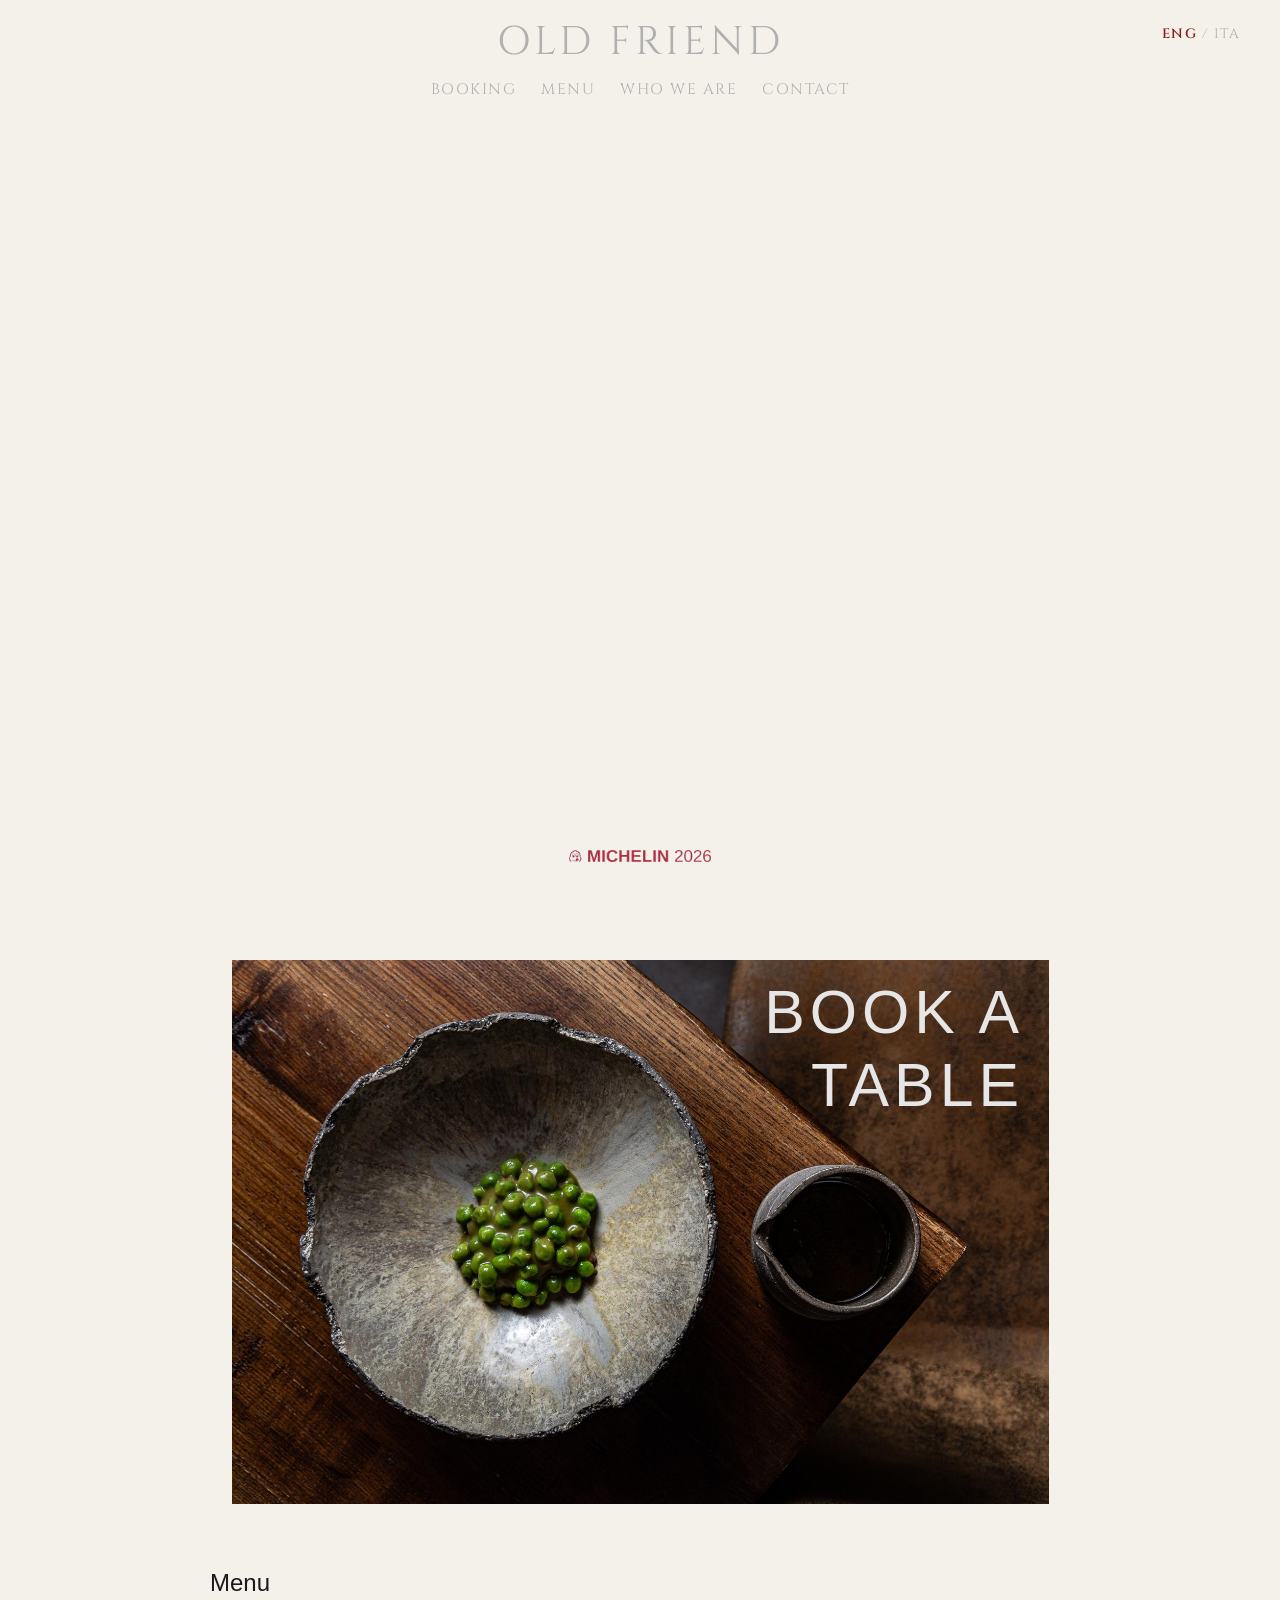
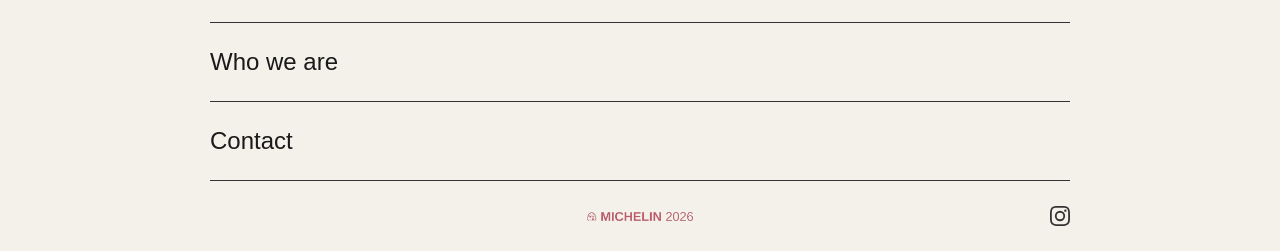
==== commit 904df4d4: "final changes" ====
--- a/index.html
+++ b/index.html
@@ -5,23 +5,65 @@
     <meta name="viewport" content="width=device-width, initial-scale=1.0">
     <title>Old Friend</title>
     <link rel="stylesheet" href="style.css">
+
+    <!-- SEO -->
+    <meta name="description" content="Old Friend is a Michelin-selected restaurant in Cagliari by Chef Dario Torabi. Experience wild fermentation, natural wines, and hyper-local Sardinian gastronomy.">
+    <meta name="keywords" content="Old Friend Cagliari, Ristorante Cagliari, Fine Dining Sardinia, Chef Dario Torabi, Michelin Guide Cagliari">
+
+    <!-- Open Graph -->
+    <meta property="og:title" content="Old Friend | Restaurant & Natural Wine Bar Cagliari">
+    <meta property="og:description" content="Unapologetic, high-precision gastronomy in Cagliari. Book a table or explore today's menus.">
+    <meta property="og:image" content="https://yourdomain.com/media/photos/image%2007.jpeg">
+    <meta property="og:url" content="https://yourdomain.com">
+
+    <script type="application/ld+json">
+    {
+    "@context": "https://schema.org",
+    "@type": "Restaurant",
+    "name": "Old Friend",
+    "image": "https://yourdomain.com/media/photos/image%2007.jpeg",
+    "@id": "https://yourdomain.com",
+    "url": "https://yourdomain.com",
+    "telephone": "+390704647988",
+    "priceRange": "€€€",
+    "address": {
+        "@type": "PostalAddress",
+        "streetAddress": "Via Giuseppe Abba, 51",
+        "addressLocality": "Cagliari",
+        "postalCode": "09127",
+        "addressCountry": "IT"
+    },
+    "geo": {
+        "@type": "GeoCoordinates",
+        "latitude": 39.2185,
+        "longitude": 9.1170
+    },
+    "servesCuisine": ["Fine Dining", "Sardinian", "Contemporary"],
+    "acceptsReservations": "True"
+    }
+    </script>
+
+    <link rel="apple-touch-icon" sizes="180x180" href="media/favicon_io/apple-touch-icon.png">
+    <link rel="icon" type="image/png" sizes="32x32" href="media/favicon_io/favicon-32x32.png">
+    <link rel="icon" type="image/png" sizes="16x16" href="media/favicon_io/favicon-16x16.png">
+    <link rel="manifest" href="media/favicon_io/site.webmanifest">
 </head>
+
 <body>
-    <!-- Hamburger Button -->
+    <!-- Mobile Hamburger Button -->
     <div class="hamburger-btn" id="hamburger-btn">
         <span></span><span></span><span></span>
     </div>
 
-    <!-- Full Screen Menu Overlay -->
+    <!-- Mobile Full Screen Menu Overlay -->
     <nav class="fullscreen-menu" id="fullscreen-menu">
         <div class="menu-inner-container">
-            <!-- ENG / ITA Language Switcher (Positioned above nav items) -->
             <div class="lang-switcher">
-                <span id="lang-btn-en" class="lang-btn">ENG</span> / <span id="lang-btn-it" class="lang-btn">ITA</span>
+                <span id="lang-btn-en-mobile" class="lang-btn">ENG</span> / <span id="lang-btn-it-mobile" class="lang-btn">ITA</span>
             </div>
 
             <ul class="fullscreen-links">
-                <li><a href="https://oldfriend.superbexperience.com/reserve/experience" target="_blank" data-i18n="navBooking">Booking</a></li>
+                <li><a href="https://www.google.com/maps/reserve/v/dine/c/WnwBaNWBeN8?hl=it-IT" target="_blank" data-i18n="navBooking">Booking</a></li>
                 <li><a href="#" class="nav-link" data-target="accordion-menu" data-i18n="navMenu">Menu</a></li>
                 <li><a href="#" class="nav-link" data-target="accordion-who" data-i18n="navWho">Who we are</a></li>
                 <li><a href="#" class="nav-link" data-target="accordion-contact" data-i18n="navContact">Contact</a></li>
@@ -29,31 +71,46 @@
         </div>
     </nav>
 
-    <!-- Fixed Logo Container -->
+    <!-- Fixed Header Container -->
     <div class="fixed-logo-container">
+        <!-- Top-Right Fixed Language Switcher (Desktop) -->
+        <div class="fixed-desktop-lang">
+            <span id="lang-btn-en-fixed" class="lang-btn">ENG</span> / <span id="lang-btn-it-fixed" class="lang-btn">ITA</span>
+        </div>
+
         <h1 class="logo">Old Friend</h1>
+
+        <!-- Desktop Horizontal Navigation -->
+        <nav class="desktop-nav">
+            <ul class="desktop-nav-links">
+                <li><a href="https://www.google.com/maps/reserve/v/dine/c/WnwBaNWBeN8?hl=it-IT" target="_blank" data-i18n="navBooking">Booking</a></li>
+                <li><a href="#" class="nav-link" data-target="accordion-menu" data-i18n="navMenu">Menu</a></li>
+                <li><a href="#" class="nav-link" data-target="accordion-who" data-i18n="navWho">Who we are</a></li>
+                <li><a href="#" class="nav-link" data-target="accordion-contact" data-i18n="navContact">Contact</a></li>
+            </ul>
+        </nav>
     </div>
 
-    <!-- Full-Screen Video Hero -->
+    <!-- Video Hero Header -->
     <header class="hero-header">
-        <video autoplay muted loop playsinline class="hero-video">
-            <source src="media/videos/image 20.mp4" type="video/mp4">
-        </video>
-        
-        <!-- Michelin Badge Wrapper for Sticky Logic -->
-        <div class="michelin-wrapper" id="michelin-wrapper">
-            <div class="michelin-badge" id="michelin-badge">
-                <img src="media/logos/michelin2026.png" alt="Michelin Guide 2026" class="michelin-img">
+        <div class="hero-video-wrapper">
+            <video id="hero-video" autoplay muted loop playsinline preload="metadata" class="hero-video">
+                <source id="hero-video-source" src="media/videos/image 20 (no-audio) long.mp4" type="video/mp4">
+            </video>
+            
+            <div class="michelin-wrapper" id="michelin-wrapper">
+                <div class="michelin-badge" id="michelin-badge">
+                    <img src="media/logos/michelin2026.png" alt="Michelin Guide 2026" class="michelin-img">
+                </div>
             </div>
         </div>
     </header>
 
     <!-- Main Content Wrapper -->
     <div class="scroll-content">
-        
         <main class="menu-container">
             <!-- Standalone Booking Section (Crossfading Images) -->
-            <a href="https://oldfriend.superbexperience.com/reserve/experience" target="_blank" class="booking-link">
+            <a href="https://www.google.com/maps/reserve/v/dine/c/WnwBaNWBeN8?hl=it-IT" target="_blank" class="booking-link">
                 <div class="booking-crossfade">
                     <img src="media/photos/image 05.jpeg" class="cf-base-img" style="width: 100%; display: block; height: auto;" alt="Booking">
                     
@@ -73,9 +130,9 @@
                 <h2 class="menu-title" id="accordion-menu" data-i18n="accordionMenu">Menu</h2>
                 <div class="menu-content">
                     <div id="dynamic-menu-container">
-                         <span data-i18n="loadingMenu">Loading today's menus...</span>
-        </div>               
-     </div>
+                        <span data-i18n="loadingMenu">Loading today's menus...</span>
+                    </div>               
+                </div>
             </section>
 
             <!-- Menu Modal -->
@@ -89,7 +146,7 @@
                 <div class="menu-content">
                     <p data-i18n="whoText">A culinary concept shaped by Chef Dario Torabi's relentless research. An authentic, unadorned experience rooted in an obsession with exceptional ingredients, strict seasonality, and honoring every single element in its purest, most profound expression.</p>
                     
-                    <img src="media/photos/image 07.jpeg" alt="Inside Old Friend" style="width: 100%; height: auto; margin-top: 25px; display: block;">
+                    <img src="media/photos/image 20.jpeg" alt="Inside Old Friend" style="width: 100%; height: auto; margin-top: 25px; display: block;">
                 </div>
             </section>
 
@@ -103,16 +160,19 @@
                     </p>
                     <p style="line-height: 1.6;">
                         <strong data-i18n="contactHeader">Contact</strong><br>
-                        <a href="mailto:info@oldfriendcagliari.com" style="color: #1a1a1a; text-decoration: none;">info@oldfriendcagliari.com</a><br>
-                        <a href="tel:+390000000000" style="color: #1a1a1a; text-decoration: none;">+39 000 000 0000</a>
+                        <a href="mailto:oldfriendbistrot@gmail.com" style="color: #1a1a1a; text-decoration: none;">oldfriendbistrot@gmail.com</a><br>
+                        <a href="tel:+390704647988" style="color: #1a1a1a; text-decoration: none;">+39 070 4647988</a>
                     </p>
                     <p style="line-height: 1.6; margin-bottom: 0;">
                         <strong data-i18n="contactReservations">Reservations</strong><br>
-                        <a href="https://oldfriend.superbexperience.com/reserve/experience" target="_blank" style="color: #8a1c1c; text-decoration: underline; font-weight: 500;" data-i18n="contactBookTable">Book a Table</a>
+                        <a href="https://www.google.com/maps/reserve/v/dine/c/WnwBaNWBeN8?hl=it-IT" target="_blank" style="color: #8a1c1c; text-decoration: underline; font-weight: 500;" data-i18n="contactBookTable">Book a Table</a>
+                    </p>
+                     <p style="line-height: 1.6;">
+                        <strong>Instagram</strong><br>
+                        <a href="https://www.instagram.com/oldfriendcagliari/" target="_blank" style="color: #1a1a1a; text-decoration: underline;">@oldfriendcagliari</a>
                     </p>
                 </div>
             </section>
-
         </main>
 
         <!-- Footer -->
@@ -131,7 +191,6 @@
                 </a>
             </div>
         </footer>
-        
     </div>
 
     <script src="script.js"></script>
--- a/style.css
+++ b/style.css
@@ -17,18 +17,20 @@
     overflow: hidden;
 }
 
-/* --- 2. HERO HEADER & LOGOS --- */
+/* --- 2. HERO HEADER & VIDEO (100% Viewport Width) --- */
 .hero-header {
     position: relative;
     width: 100%;
     height: 100dvh;
-    display: flex;
-    flex-direction: column;
-    justify-content: space-between;
-    align-items: center;
-    padding: 30px 0 40px 0;
     box-sizing: border-box;
-    overflow: visible;
+    overflow: hidden;
+}
+
+.hero-video-wrapper {
+    position: relative;
+    width: 100%;
+    height: 100%;
+    overflow: hidden;
 }
 
 .hero-video {
@@ -41,6 +43,7 @@
     z-index: 0;
 }
 
+/* --- FIXED HEADER & DESKTOP LANGUAGE TOGGLE --- */
 .fixed-logo-container {
     position: fixed;
     top: 0;
@@ -50,14 +53,43 @@
     z-index: 1002;
     text-align: center;
     background-color: transparent; 
-    pointer-events: none; 
-    transition: background-color 0.3s ease, height 0.3s ease;
-    height: 70px;
+    pointer-events: none;
+    transition: background-color 0.3s ease;
 }
 
 .fixed-logo-container.scrolled-bg {
     background-color: #f4f1eb; 
-    height: 70px;
+}
+
+/* Top-Right Language Toggle (Fixed with header, always clickable) */
+.fixed-desktop-lang {
+    display: none;
+    position: absolute;
+    top: 25px;
+    right: 40px;
+    z-index: 2005;
+    font-family: 'Cinzel', serif;
+    font-size: 0.85rem;
+    letter-spacing: 1.5px;
+    color: #b1b0b0;
+    pointer-events: auto;
+    user-select: none;
+    transition: color 0.3s ease;
+}
+
+.fixed-logo-container.scrolled-bg .fixed-desktop-lang {
+    color: #1c1c1c;
+}
+
+.fixed-desktop-lang .lang-btn {
+    cursor: pointer;
+    color: inherit;
+    transition: color 0.2s ease;
+}
+
+.fixed-desktop-lang .lang-btn.active {
+    color: #8a1c1c !important;
+    font-weight: 600;
 }
 
 .logo {
@@ -76,6 +108,41 @@
     color: #1c1c1c; 
 }
 
+/* Desktop Navigation Bar (Hidden on Mobile) */
+.desktop-nav {
+    display: none;
+    pointer-events: auto;
+    margin-top: 10px;
+    align-items: center;
+    justify-content: center;
+}
+
+.desktop-nav-links {
+    list-style: none;
+    padding: 0;
+    margin: 0;
+    display: flex;
+    gap: 25px;
+}
+
+.desktop-nav-links a {
+    font-family: 'Cinzel', serif;
+    font-size: 0.95rem;
+    color: #b1b0b0;
+    text-decoration: none;
+    text-transform: uppercase;
+    letter-spacing: 1.5px;
+    transition: color 0.3s ease;
+}
+
+.fixed-logo-container.scrolled-bg .desktop-nav-links a {
+    color: #1c1c1c;
+}
+
+.desktop-nav-links a:hover {
+    color: #8a1c1c !important;
+}
+
 .michelin-wrapper {
     position: absolute;
     bottom: 30px;
@@ -96,13 +163,14 @@
     opacity: 0.9;
 }
 
-/* --- 3. HAMBURGER MENU & OVERLAY --- */
+/* --- 3. MOBILE HAMBURGER MENU & OVERLAY --- */
+/* --- 3. MOBILE HAMBURGER MENU & OVERLAY --- */
 .hamburger-btn {
     position: fixed;
-    top: 38px;
+    top: 32px; /* Shifted up from 38px to align centers with the logo */
     right: 25px;
     width: 30px;
-    height: 20px;
+    height: 18px; /* Slightly tightened from 20px for balanced bar proportions */
     z-index: 2005;
     cursor: pointer;
     display: flex;
@@ -153,10 +221,9 @@
     width: 80%;
 }
 
-/* Language Switcher Styling */
 .lang-switcher {
     font-family: 'Cinzel', serif;
-    font-size: 0.9rem;
+    font-size: 0.85rem;
     margin-bottom: 30px;
     color: #1a1a1a;
     user-select: none;
@@ -164,12 +231,11 @@
 
 .lang-btn {
     cursor: pointer;
-    color: #1a1a1a; /* Black by default for inactive language */
     transition: color 0.2s ease;
 }
 
 .lang-btn.active {
-    color: #8a1c1c; /* Deep oxblood red for active language */
+    color: #8a1c1c !important; 
     font-weight: 600;
 }
 
@@ -211,6 +277,10 @@
 .menu-container {
     padding: 20px 20px 0 20px;
     flex: 1; 
+    max-width: 900px;
+    margin: 0 auto;
+    width: 100%;
+    box-sizing: border-box;
 }
 
 .menu-content {
@@ -304,7 +374,8 @@
 .booking-crossfade {
     position: relative;
     width: 95%;
-    margin: 60px auto 40px auto; 
+    max-width: 900px;
+    margin: 40px auto; 
 }
 
 .cf-img {
@@ -370,8 +441,8 @@
 
 .modal-close {
     position: absolute;
-    top: 20px; 
-    right: 30px;
+    top: 25px; 
+    right: 35px;
     font-size: 2.5rem; 
     cursor: pointer;
     font-family: sans-serif;
@@ -389,6 +460,7 @@
 .modal-title {
     font-family: 'Cinzel', serif;
     font-size: 2rem;
+    font-weight: 400;
     text-align: center;
     text-transform: uppercase;
     margin-bottom: 5px;
@@ -457,6 +529,8 @@
     padding: 25px 20px;
     box-sizing: border-box;
     width: 100%;
+    max-width: 900px;
+    margin: 0 auto;
 }
 
 .footer-spacer,
@@ -488,5 +562,45 @@
 }
 
 .ig-link:hover {
-    color: #8b8386;
+    color: #8a1c1c;
+}
+
+/* --- 8. DESKTOP MEDIA QUERY (min-width: 769px) --- */
+@media screen and (min-width: 769px) {
+    .hamburger-btn {
+        display: none !important;
+    }
+
+    /* Fixed Top-Right Language Switcher becomes visible */
+    .fixed-desktop-lang {
+        display: block;
+    }
+
+    /* Horizontal Navbar appears under Logo */
+    .desktop-nav {
+        display: flex;
+    }
+
+    /* Hero Video spans 100% full viewport width */
+    .hero-header,
+    .hero-video-wrapper {
+        width: 100%;
+        max-width: 100%;
+        margin: 0;
+        border-radius: 0;
+    }
+
+    .booking-overlay {
+        font-size: 3.8rem;
+    }
+
+    .menu-modal {
+        top: 5vh;
+        left: 50%;
+        transform: translateX(-50%);
+        width: 650px;
+        height: 90vh;
+        border-radius: 4px;
+        box-shadow: 0 10px 30px rgba(0,0,0,0.2);
+    }
 }
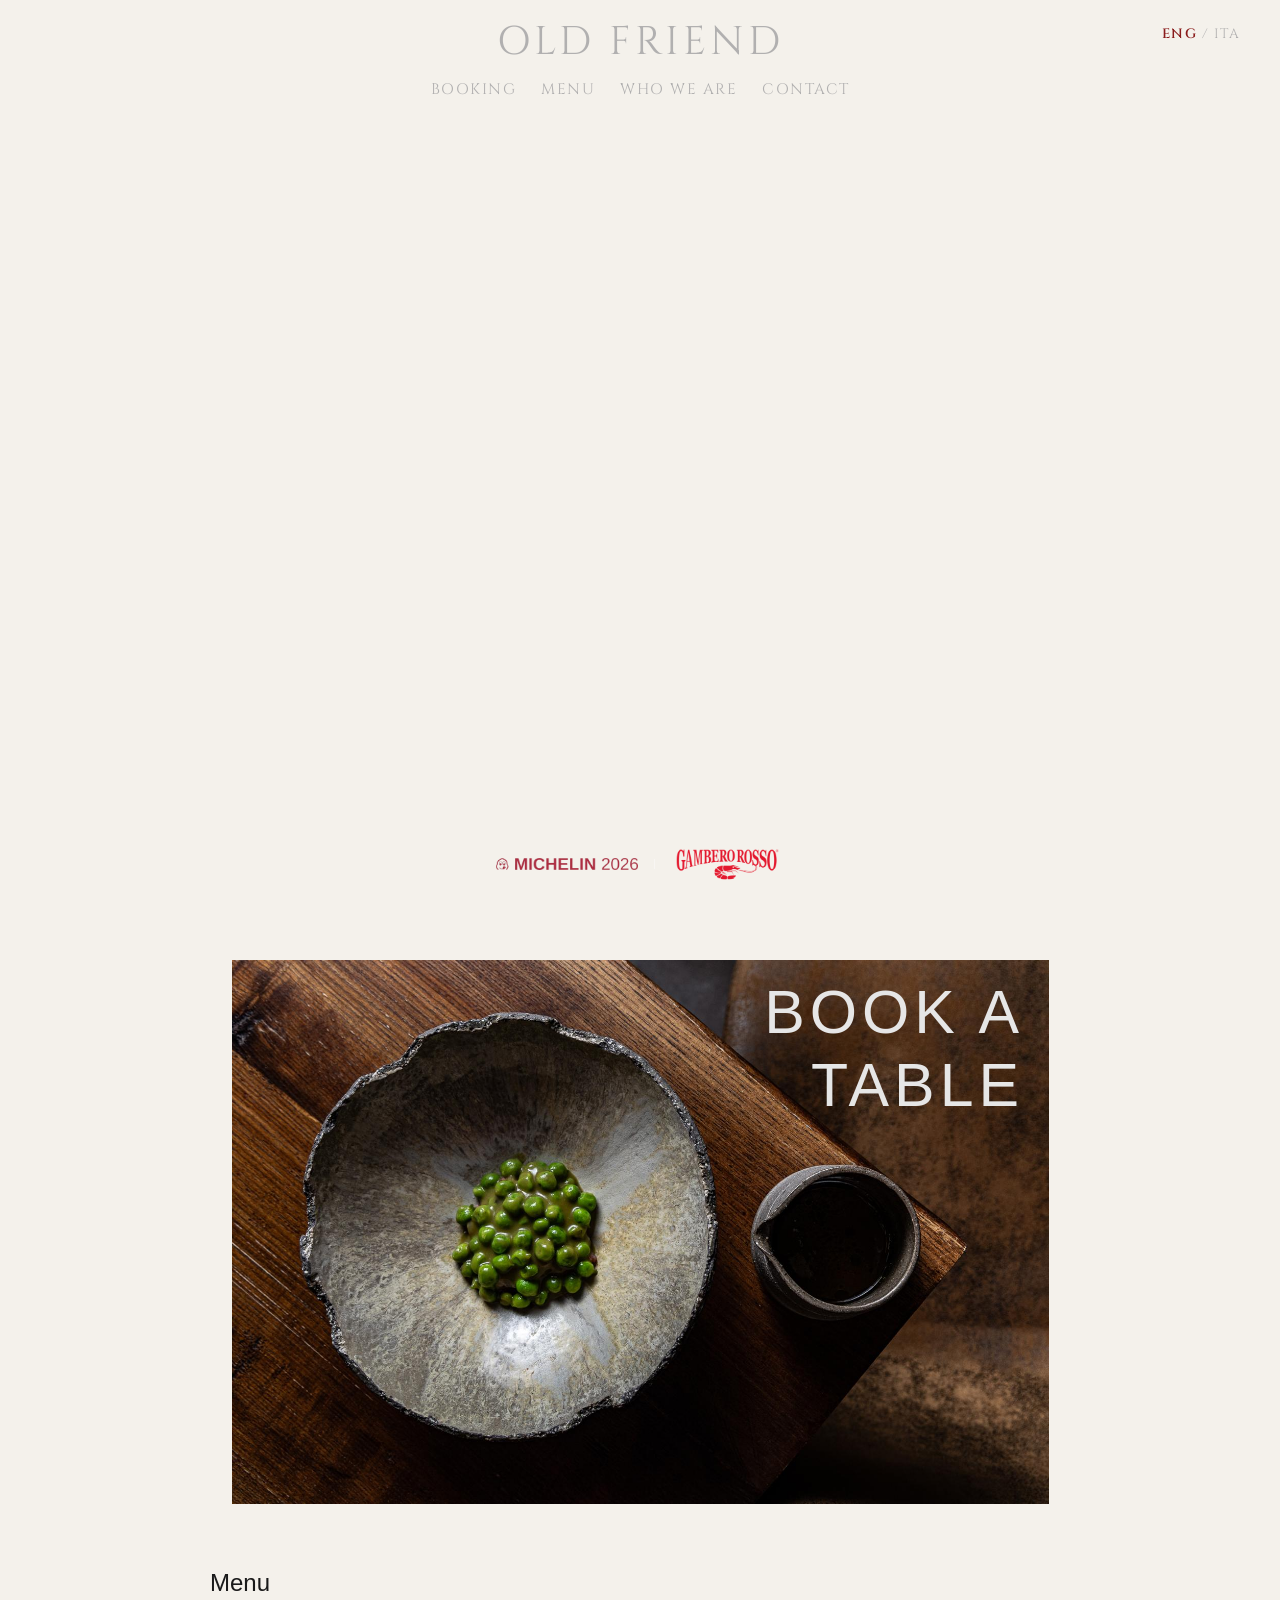
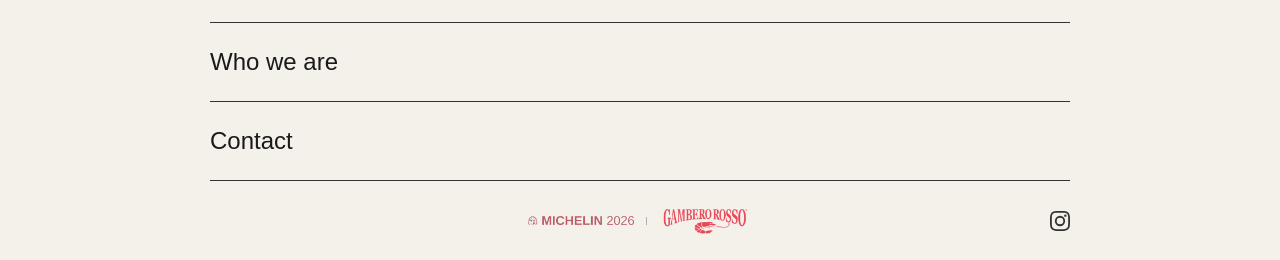
==== commit ea1673e7: "admin page" ====
--- a/index.html
+++ b/index.html
@@ -3,27 +3,28 @@
 <head>
     <meta charset="UTF-8">
     <meta name="viewport" content="width=device-width, initial-scale=1.0">
-    <title>Old Friend</title>
+    <title>Old Friend | Restaurant | Cagliari</title>
     <link rel="stylesheet" href="style.css">
 
     <!-- SEO -->
     <meta name="description" content="Old Friend is a Michelin-selected restaurant in Cagliari by Chef Dario Torabi. Experience wild fermentation, natural wines, and hyper-local Sardinian gastronomy.">
     <meta name="keywords" content="Old Friend Cagliari, Ristorante Cagliari, Fine Dining Sardinia, Chef Dario Torabi, Michelin Guide Cagliari">
 
-    <!-- Open Graph -->
-    <meta property="og:title" content="Old Friend | Restaurant & Natural Wine Bar Cagliari">
+    <!-- Open Graph (WhatsApp, Instagram, iMessage previews) -->
+    <meta property="og:title" content="Old Friend | Restaurant | Cagliari">
     <meta property="og:description" content="Unapologetic, high-precision gastronomy in Cagliari. Book a table or explore today's menus.">
-    <meta property="og:image" content="https://yourdomain.com/media/photos/image%2007.jpeg">
-    <meta property="og:url" content="https://yourdomain.com">
-
+    <meta property="og:image" content="https://www.oldfriend-cagliari.it/media/photos/image%2020.jpeg">
+    <meta property="og:url" content="https://www.oldfriend-cagliari.it">
+
+    <!-- Schema Structured Data -->
     <script type="application/ld+json">
     {
     "@context": "https://schema.org",
     "@type": "Restaurant",
     "name": "Old Friend",
-    "image": "https://yourdomain.com/media/photos/image%2007.jpeg",
-    "@id": "https://yourdomain.com",
-    "url": "https://yourdomain.com",
+    "image": "https://www.oldfriend-cagliari.it/media/photos/image%2020.jpeg",
+    "@id": "https://www.oldfriend-cagliari.it",
+    "url": "https://www.oldfriend-cagliari.it",
     "telephone": "+390704647988",
     "priceRange": "€€€",
     "address": {
@@ -73,14 +74,14 @@
 
     <!-- Fixed Header Container -->
     <div class="fixed-logo-container">
-        <!-- Top-Right Fixed Language Switcher (Desktop) -->
+        <!-- Top-Right Fixed Language Switcher (Desktop Only) -->
         <div class="fixed-desktop-lang">
             <span id="lang-btn-en-fixed" class="lang-btn">ENG</span> / <span id="lang-btn-it-fixed" class="lang-btn">ITA</span>
         </div>
 
         <h1 class="logo">Old Friend</h1>
 
-        <!-- Desktop Horizontal Navigation -->
+        <!-- Desktop Horizontal Navigation Under Logo -->
         <nav class="desktop-nav">
             <ul class="desktop-nav-links">
                 <li><a href="https://www.google.com/maps/reserve/v/dine/c/WnwBaNWBeN8?hl=it-IT" target="_blank" data-i18n="navBooking">Booking</a></li>
@@ -91,18 +92,29 @@
         </nav>
     </div>
 
-    <!-- Video Hero Header -->
+    <!-- Video Hero Header (100% Viewport Width) -->
     <header class="hero-header">
         <div class="hero-video-wrapper">
             <video id="hero-video" autoplay muted loop playsinline preload="metadata" class="hero-video">
                 <source id="hero-video-source" src="media/videos/image 20 (no-audio) long.mp4" type="video/mp4">
             </video>
             
+            <!-- <div class="michelin-wrapper" id="michelin-wrapper">
+                <div class="michelin-badge" id="michelin-badge">
+                    <img src="media/logos/michelin2026.png" alt="Michelin Guide 2026" class="michelin-img">
+                </div>
+            </div> -->
+
             <div class="michelin-wrapper" id="michelin-wrapper">
                 <div class="michelin-badge" id="michelin-badge">
                     <img src="media/logos/michelin2026.png" alt="Michelin Guide 2026" class="michelin-img">
-                </div>
-            </div>
+                    <span class="badge-separator"></span>
+                    <img src="media/logos/gamberorosso.png" alt="Gambero Rosso - Due Forchette" class="gambero-img">
+                </div>
+            </div>
+
+
+
         </div>
     </header>
 
@@ -146,7 +158,7 @@
                 <div class="menu-content">
                     <p data-i18n="whoText">A culinary concept shaped by Chef Dario Torabi's relentless research. An authentic, unadorned experience rooted in an obsession with exceptional ingredients, strict seasonality, and honoring every single element in its purest, most profound expression.</p>
                     
-                    <img src="media/photos/image 20.jpeg" alt="Inside Old Friend" style="width: 100%; height: auto; margin-top: 25px; display: block;">
+                    <img src="media/photos/image 20.jpeg" alt="Who we are - Old Friend" style="width: 100%; height: auto; margin-top: 25px; display: block;">
                 </div>
             </section>
 
@@ -163,14 +175,14 @@
                         <a href="mailto:oldfriendbistrot@gmail.com" style="color: #1a1a1a; text-decoration: none;">oldfriendbistrot@gmail.com</a><br>
                         <a href="tel:+390704647988" style="color: #1a1a1a; text-decoration: none;">+39 070 4647988</a>
                     </p>
+                    <p style="line-height: 1.6;">
+                        <strong>Instagram</strong><br>
+                        <a href="https://www.instagram.com/oldfriendcagliari/" target="_blank" style="color: #1a1a1a; text-decoration: underline;">@oldfriendcagliari</a>
+                    </p>
                     <p style="line-height: 1.6; margin-bottom: 0;">
                         <strong data-i18n="contactReservations">Reservations</strong><br>
                         <a href="https://www.google.com/maps/reserve/v/dine/c/WnwBaNWBeN8?hl=it-IT" target="_blank" style="color: #8a1c1c; text-decoration: underline; font-weight: 500;" data-i18n="contactBookTable">Book a Table</a>
                     </p>
-                     <p style="line-height: 1.6;">
-                        <strong>Instagram</strong><br>
-                        <a href="https://www.instagram.com/oldfriendcagliari/" target="_blank" style="color: #1a1a1a; text-decoration: underline;">@oldfriendcagliari</a>
-                    </p>
                 </div>
             </section>
         </main>
@@ -179,8 +191,14 @@
         <footer class="site-footer">
             <div class="footer-spacer"></div>
 
+            <!-- <div class="footer-michelin">
+                <img src="media/logos/michelin2026.png" alt="Michelin Guide 2026" class="michelin-img-small">
+            </div> -->
+
             <div class="footer-michelin">
                 <img src="media/logos/michelin2026.png" alt="Michelin Guide 2026" class="michelin-img-small">
+                <span class="footer-badge-separator"></span>
+                <img src="media/logos/gamberorosso.png" alt="Gambero Rosso - Due Forchette" class="gambero-img-small">
             </div>
             
             <div class="footer-social">
--- a/style.css
+++ b/style.css
@@ -143,18 +143,85 @@
     color: #8a1c1c !important;
 }
 
+/* .michelin-wrapper {
+    position: absolute;
+    bottom: 30px;
+    width: 100%;
+    height: 20px;
+    z-index: 1; 
+}
+
+.michelin-badge {
+    display: flex;
+    justify-content: center;
+    width: 100%;
+} */
+
+/* --- HERO BADGES (MICHELIN + GAMBERO ROSSO) --- */
 .michelin-wrapper {
     position: absolute;
     bottom: 30px;
     width: 100%;
-    height: 20px;
+    height: 24px;
     z-index: 1; 
 }
 
 .michelin-badge {
     display: flex;
     justify-content: center;
-    width: 100%;
+    align-items: center;
+    gap: 16px;
+    width: 100%;
+}
+
+.michelin-img {
+    height: 12px;
+    width: auto;
+    opacity: 0.9;
+    display: block;
+}
+
+.gambero-img {
+    height: 35px; /* Leggermente più alto del Michelin per pareggiare l'altezza ottica */
+    width: auto;
+    opacity: 0.9;
+    display: block;
+}
+
+/* Sottile divisorio minimale tra i due premi */
+.badge-separator {
+    display: inline-block;
+    width: 1px;
+    height: 10px;
+    background-color: rgba(255, 255, 255, 0.4);
+}
+
+/* --- FOOTER BADGES --- */
+.footer-michelin {
+    justify-content: center;
+    align-items: center;
+    gap: 12px;
+}
+
+.michelin-img-small {
+    height: 9px;
+    width: auto;
+    opacity: 0.7;
+    display: block;
+}
+
+.gambero-img-small {
+    height: 29px;
+    width: auto;
+    opacity: 0.7;
+    display: block;
+}
+
+.footer-badge-separator {
+    display: inline-block;
+    width: 1px;
+    height: 8px;
+    background-color: rgba(26, 26, 26, 0.3);
 }
 
 .michelin-img {
